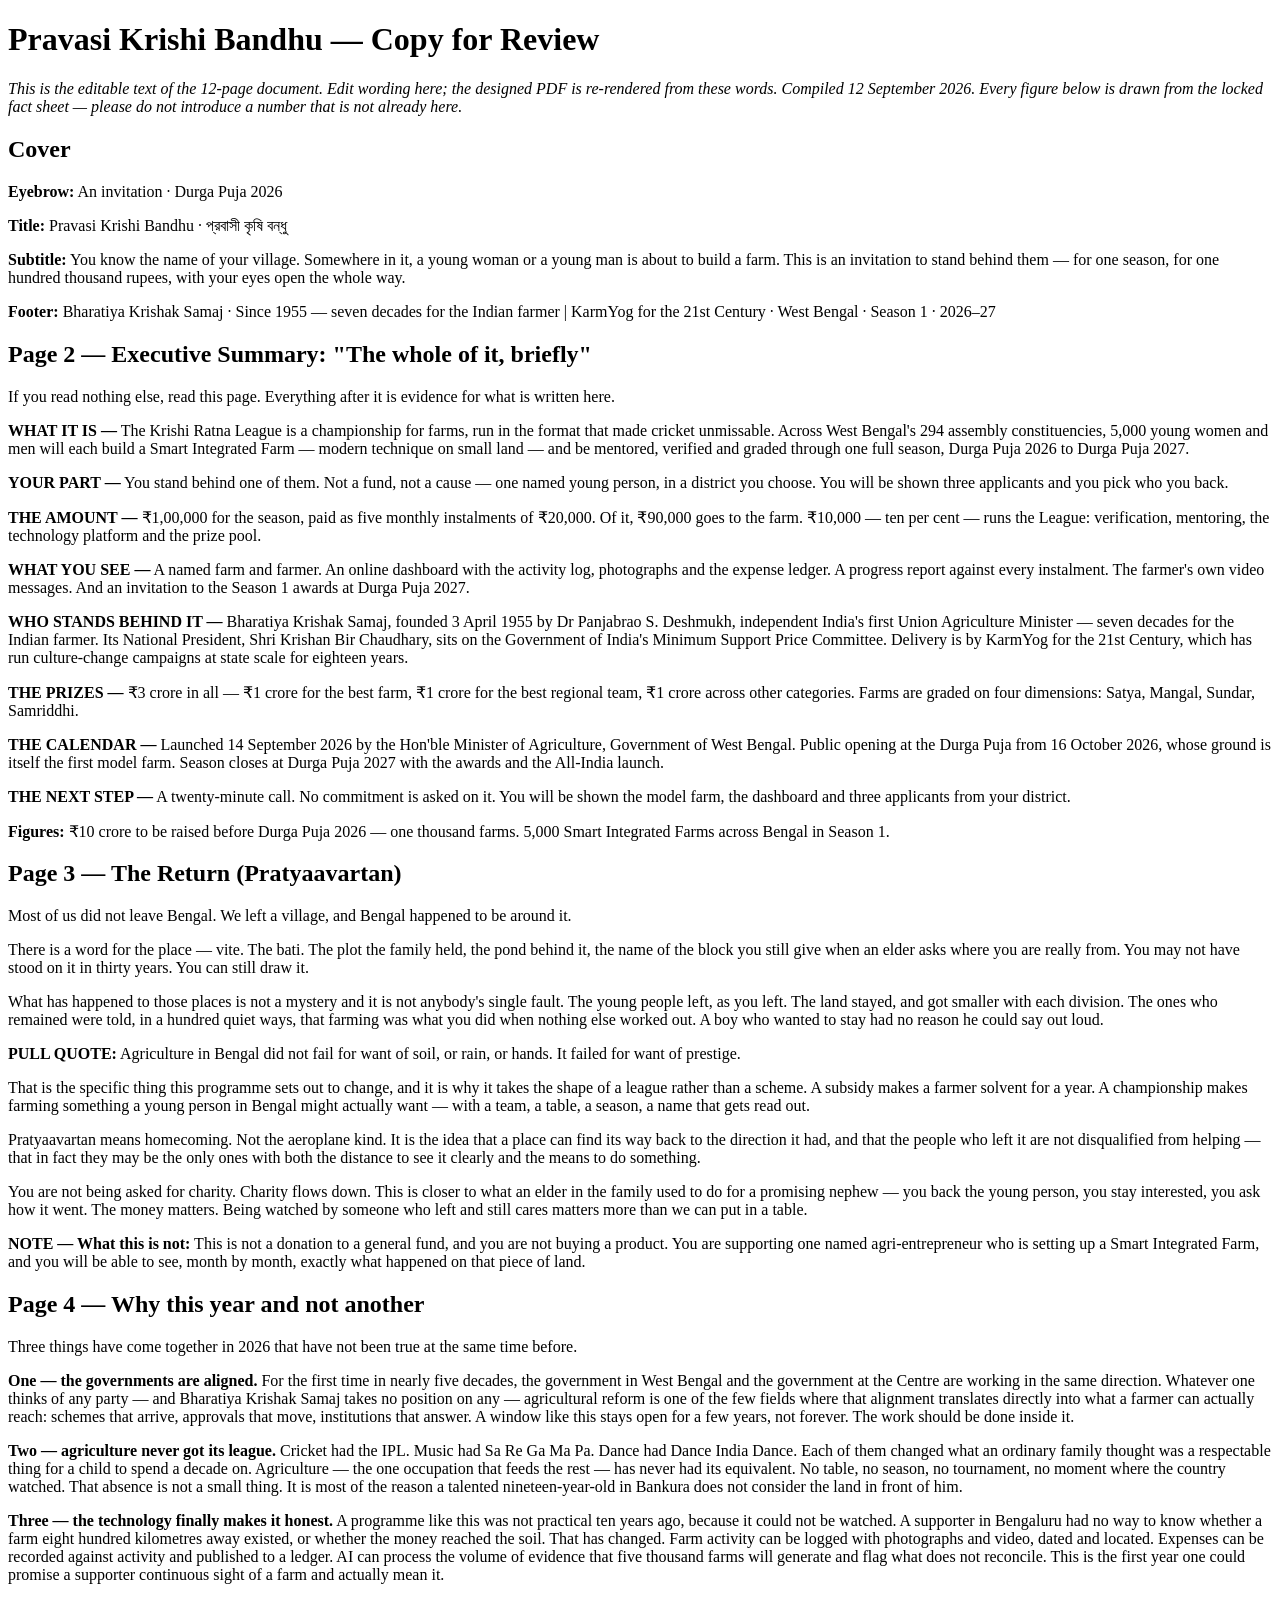
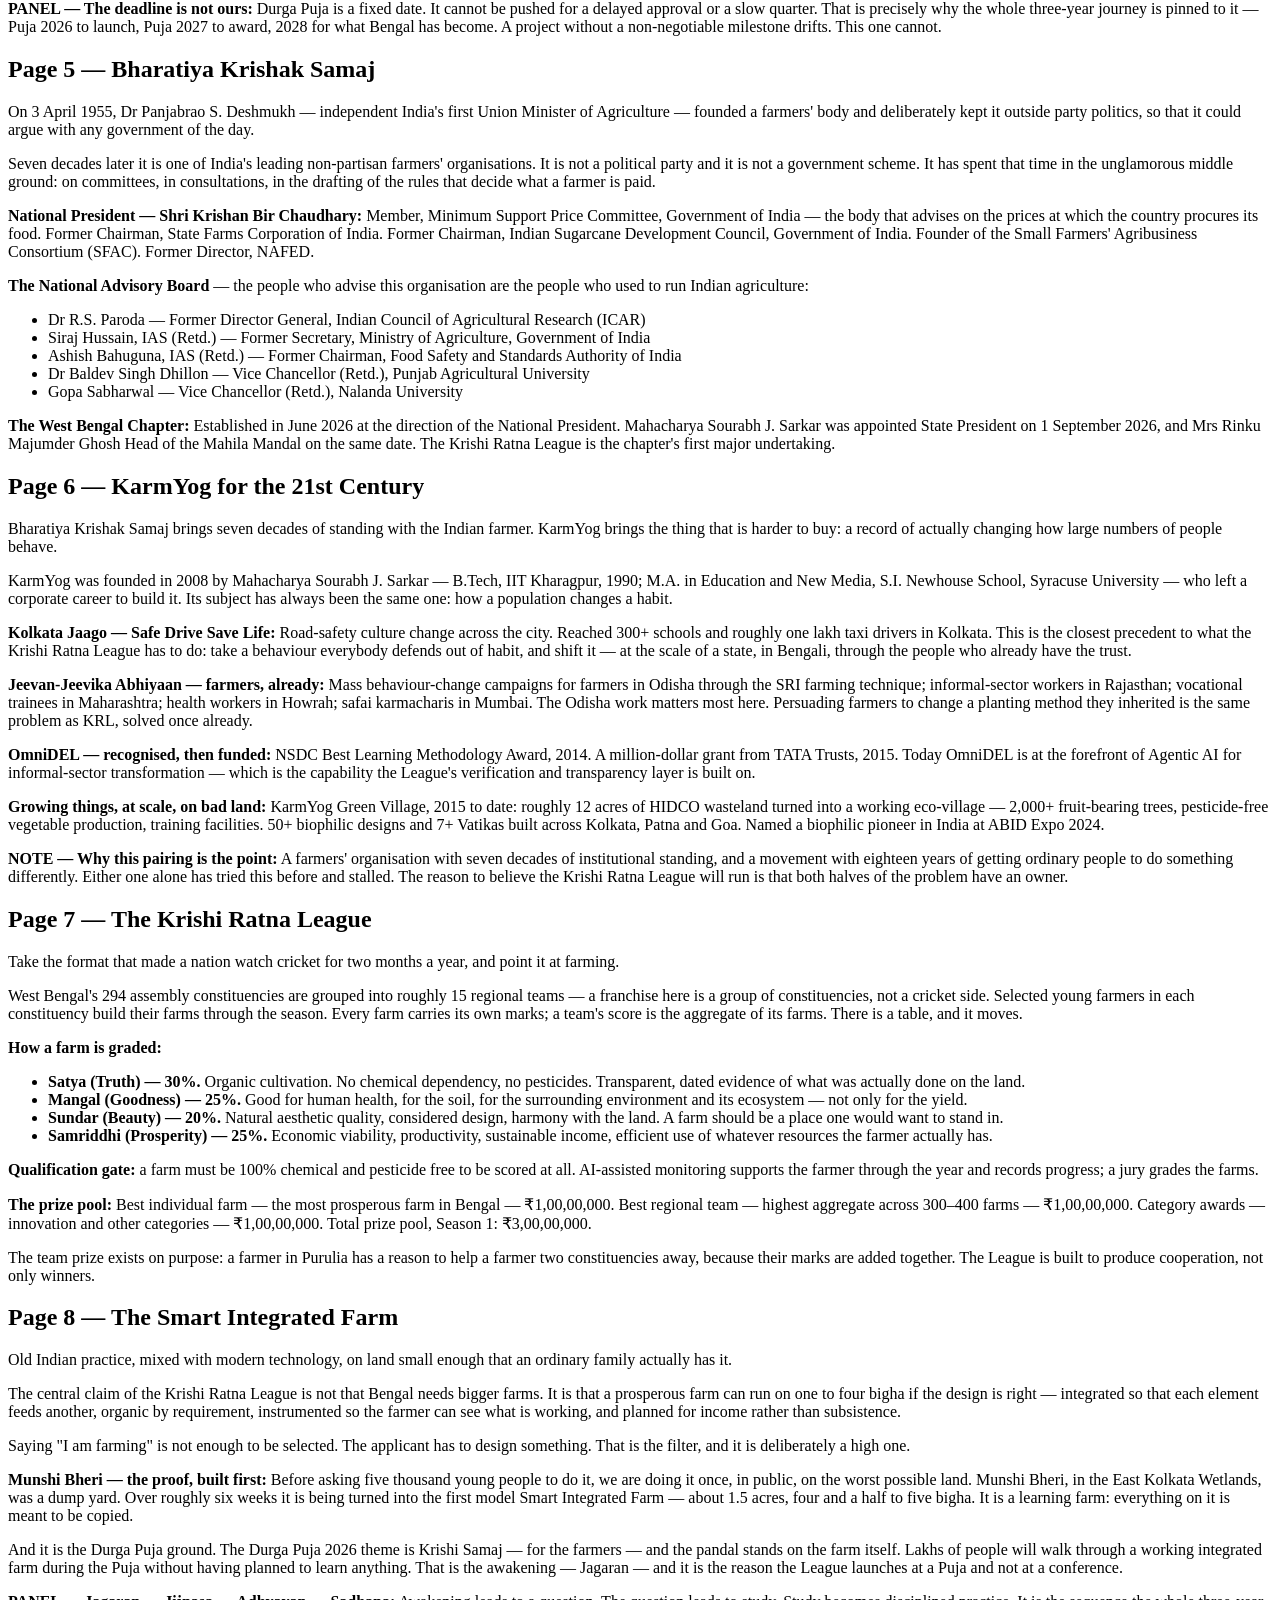
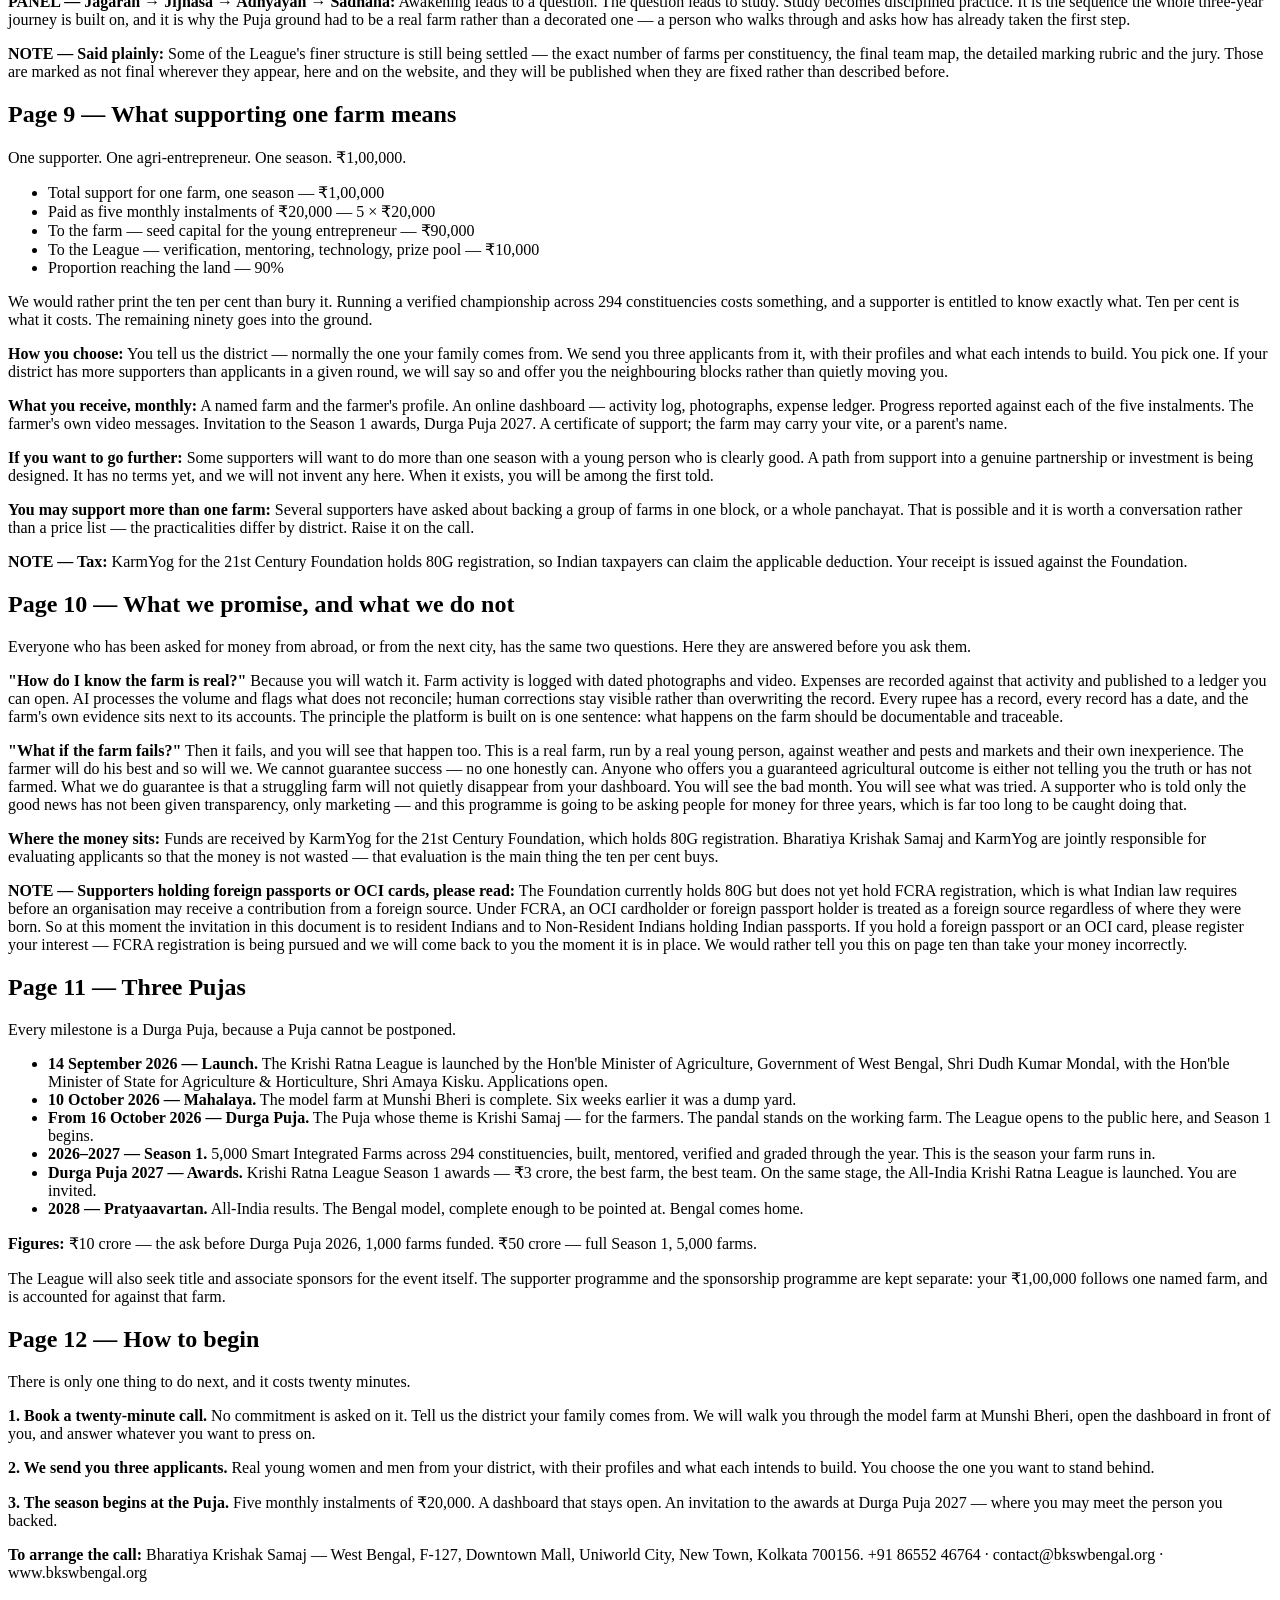
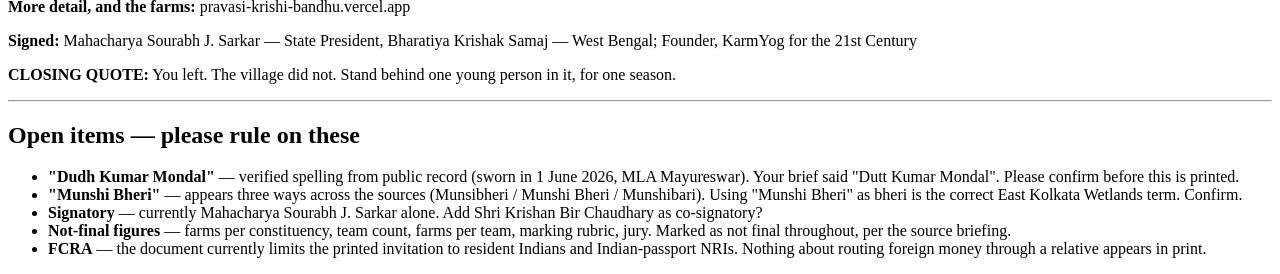
==== copy-for-review.html @ da81a10f "Pravasi Krishi Bandhu - NRB supporter programme for Krishi Ratna League Bengal Complete artifact set" ====
<!DOCTYPE html>
<html><head><meta charset="utf-8"><title>Pravasi Krishi Bandhu — Copy for Review</title></head>
<body>

<h1>Pravasi Krishi Bandhu — Copy for Review</h1>
<p><i>This is the editable text of the 12-page document. Edit wording here; the designed PDF is
re-rendered from these words. Compiled 12 September 2026. Every figure below is drawn from the
locked fact sheet — please do not introduce a number that is not already here.</i></p>

<h2>Cover</h2>
<p><b>Eyebrow:</b> An invitation · Durga Puja 2026</p>
<p><b>Title:</b> Pravasi Krishi Bandhu · প্রবাসী কৃষি বন্ধু</p>
<p><b>Subtitle:</b> You know the name of your village. Somewhere in it, a young woman or a young
man is about to build a farm. This is an invitation to stand behind them — for one season, for
one hundred thousand rupees, with your eyes open the whole way.</p>
<p><b>Footer:</b> Bharatiya Krishak Samaj · Since 1955 — seven decades for the Indian farmer |
KarmYog for the 21st Century · West Bengal · Season 1 · 2026–27</p>

<h2>Page 2 — Executive Summary: "The whole of it, briefly"</h2>
<p>If you read nothing else, read this page. Everything after it is evidence for what is written here.</p>
<p><b>WHAT IT IS —</b> The Krishi Ratna League is a championship for farms, run in the format
that made cricket unmissable. Across West Bengal's 294 assembly constituencies, 5,000 young
women and men will each build a Smart Integrated Farm — modern technique on small land — and be
mentored, verified and graded through one full season, Durga Puja 2026 to Durga Puja 2027.</p>
<p><b>YOUR PART —</b> You stand behind one of them. Not a fund, not a cause — one named young
person, in a district you choose. You will be shown three applicants and you pick who you back.</p>
<p><b>THE AMOUNT —</b> ₹1,00,000 for the season, paid as five monthly instalments of ₹20,000. Of
it, ₹90,000 goes to the farm. ₹10,000 — ten per cent — runs the League: verification, mentoring,
the technology platform and the prize pool.</p>
<p><b>WHAT YOU SEE —</b> A named farm and farmer. An online dashboard with the activity log,
photographs and the expense ledger. A progress report against every instalment. The farmer's own
video messages. And an invitation to the Season 1 awards at Durga Puja 2027.</p>
<p><b>WHO STANDS BEHIND IT —</b> Bharatiya Krishak Samaj, founded 3 April 1955 by Dr Panjabrao S.
Deshmukh, independent India's first Union Agriculture Minister — seven decades for the Indian
farmer. Its National President, Shri Krishan Bir Chaudhary, sits on the Government of India's
Minimum Support Price Committee. Delivery is by KarmYog for the 21st Century, which has run
culture-change campaigns at state scale for eighteen years.</p>
<p><b>THE PRIZES —</b> ₹3 crore in all — ₹1 crore for the best farm, ₹1 crore for the best
regional team, ₹1 crore across other categories. Farms are graded on four dimensions: Satya,
Mangal, Sundar, Samriddhi.</p>
<p><b>THE CALENDAR —</b> Launched 14 September 2026 by the Hon'ble Minister of Agriculture,
Government of West Bengal. Public opening at the Durga Puja from 16 October 2026, whose ground is
itself the first model farm. Season closes at Durga Puja 2027 with the awards and the All-India launch.</p>
<p><b>THE NEXT STEP —</b> A twenty-minute call. No commitment is asked on it. You will be shown
the model farm, the dashboard and three applicants from your district.</p>
<p><b>Figures:</b> ₹10 crore to be raised before Durga Puja 2026 — one thousand farms. 5,000
Smart Integrated Farms across Bengal in Season 1.</p>

<h2>Page 3 — The Return (Pratyaavartan)</h2>
<p>Most of us did not leave Bengal. We left a village, and Bengal happened to be around it.</p>
<p>There is a word for the place — vite. The bati. The plot the family held, the pond behind it,
the name of the block you still give when an elder asks where you are really from. You may not
have stood on it in thirty years. You can still draw it.</p>
<p>What has happened to those places is not a mystery and it is not anybody's single fault. The
young people left, as you left. The land stayed, and got smaller with each division. The ones who
remained were told, in a hundred quiet ways, that farming was what you did when nothing else
worked out. A boy who wanted to stay had no reason he could say out loud.</p>
<p><b>PULL QUOTE:</b> Agriculture in Bengal did not fail for want of soil, or rain, or hands. It
failed for want of prestige.</p>
<p>That is the specific thing this programme sets out to change, and it is why it takes the shape
of a league rather than a scheme. A subsidy makes a farmer solvent for a year. A championship
makes farming something a young person in Bengal might actually want — with a team, a table, a
season, a name that gets read out.</p>
<p>Pratyaavartan means homecoming. Not the aeroplane kind. It is the idea that a place can find
its way back to the direction it had, and that the people who left it are not disqualified from
helping — that in fact they may be the only ones with both the distance to see it clearly and the
means to do something.</p>
<p>You are not being asked for charity. Charity flows down. This is closer to what an elder in the
family used to do for a promising nephew — you back the young person, you stay interested, you ask
how it went. The money matters. Being watched by someone who left and still cares matters more
than we can put in a table.</p>
<p><b>NOTE — What this is not:</b> This is not a donation to a general fund, and you are not
buying a product. You are supporting one named agri-entrepreneur who is setting up a Smart
Integrated Farm, and you will be able to see, month by month, exactly what happened on that piece
of land.</p>

<h2>Page 4 — Why this year and not another</h2>
<p>Three things have come together in 2026 that have not been true at the same time before.</p>
<p><b>One — the governments are aligned.</b> For the first time in nearly five decades, the
government in West Bengal and the government at the Centre are working in the same direction.
Whatever one thinks of any party — and Bharatiya Krishak Samaj takes no position on any —
agricultural reform is one of the few fields where that alignment translates directly into what a
farmer can actually reach: schemes that arrive, approvals that move, institutions that answer. A
window like this stays open for a few years, not forever. The work should be done inside it.</p>
<p><b>Two — agriculture never got its league.</b> Cricket had the IPL. Music had Sa Re Ga Ma Pa.
Dance had Dance India Dance. Each of them changed what an ordinary family thought was a
respectable thing for a child to spend a decade on. Agriculture — the one occupation that feeds
the rest — has never had its equivalent. No table, no season, no tournament, no moment where the
country watched. That absence is not a small thing. It is most of the reason a talented
nineteen-year-old in Bankura does not consider the land in front of him.</p>
<p><b>Three — the technology finally makes it honest.</b> A programme like this was not practical
ten years ago, because it could not be watched. A supporter in Bengaluru had no way to know
whether a farm eight hundred kilometres away existed, or whether the money reached the soil. That
has changed. Farm activity can be logged with photographs and video, dated and located. Expenses
can be recorded against activity and published to a ledger. AI can process the volume of evidence
that five thousand farms will generate and flag what does not reconcile. This is the first year
one could promise a supporter continuous sight of a farm and actually mean it.</p>
<p><b>PANEL — The deadline is not ours:</b> Durga Puja is a fixed date. It cannot be pushed for a
delayed approval or a slow quarter. That is precisely why the whole three-year journey is pinned
to it — Puja 2026 to launch, Puja 2027 to award, 2028 for what Bengal has become. A project
without a non-negotiable milestone drifts. This one cannot.</p>

<h2>Page 5 — Bharatiya Krishak Samaj</h2>
<p>On 3 April 1955, Dr Panjabrao S. Deshmukh — independent India's first Union Minister of
Agriculture — founded a farmers' body and deliberately kept it outside party politics, so that it
could argue with any government of the day.</p>
<p>Seven decades later it is one of India's leading non-partisan farmers' organisations. It is not
a political party and it is not a government scheme. It has spent that time in the unglamorous
middle ground: on committees, in consultations, in the drafting of the rules that decide what a
farmer is paid.</p>
<p><b>National President — Shri Krishan Bir Chaudhary:</b> Member, Minimum Support Price
Committee, Government of India — the body that advises on the prices at which the country
procures its food. Former Chairman, State Farms Corporation of India. Former Chairman, Indian
Sugarcane Development Council, Government of India. Founder of the Small Farmers' Agribusiness
Consortium (SFAC). Former Director, NAFED.</p>
<p><b>The National Advisory Board</b> — the people who advise this organisation are the people who
used to run Indian agriculture:</p>
<ul>
<li>Dr R.S. Paroda — Former Director General, Indian Council of Agricultural Research (ICAR)</li>
<li>Siraj Hussain, IAS (Retd.) — Former Secretary, Ministry of Agriculture, Government of India</li>
<li>Ashish Bahuguna, IAS (Retd.) — Former Chairman, Food Safety and Standards Authority of India</li>
<li>Dr Baldev Singh Dhillon — Vice Chancellor (Retd.), Punjab Agricultural University</li>
<li>Gopa Sabharwal — Vice Chancellor (Retd.), Nalanda University</li>
</ul>
<p><b>The West Bengal Chapter:</b> Established in June 2026 at the direction of the National
President. Mahacharya Sourabh J. Sarkar was appointed State President on 1 September 2026, and
Mrs Rinku Majumder Ghosh Head of the Mahila Mandal on the same date. The Krishi Ratna League is
the chapter's first major undertaking.</p>

<h2>Page 6 — KarmYog for the 21st Century</h2>
<p>Bharatiya Krishak Samaj brings seven decades of standing with the Indian farmer. KarmYog brings
the thing that is harder to buy: a record of actually changing how large numbers of people behave.</p>
<p>KarmYog was founded in 2008 by Mahacharya Sourabh J. Sarkar — B.Tech, IIT Kharagpur, 1990; M.A.
in Education and New Media, S.I. Newhouse School, Syracuse University — who left a corporate
career to build it. Its subject has always been the same one: how a population changes a habit.</p>
<p><b>Kolkata Jaago — Safe Drive Save Life:</b> Road-safety culture change across the city.
Reached 300+ schools and roughly one lakh taxi drivers in Kolkata. This is the closest precedent
to what the Krishi Ratna League has to do: take a behaviour everybody defends out of habit, and
shift it — at the scale of a state, in Bengali, through the people who already have the trust.</p>
<p><b>Jeevan-Jeevika Abhiyaan — farmers, already:</b> Mass behaviour-change campaigns for farmers
in Odisha through the SRI farming technique; informal-sector workers in Rajasthan; vocational
trainees in Maharashtra; health workers in Howrah; safai karmacharis in Mumbai. The Odisha work
matters most here. Persuading farmers to change a planting method they inherited is the same
problem as KRL, solved once already.</p>
<p><b>OmniDEL — recognised, then funded:</b> NSDC Best Learning Methodology Award, 2014. A
million-dollar grant from TATA Trusts, 2015. Today OmniDEL is at the forefront of Agentic AI for
informal-sector transformation — which is the capability the League's verification and
transparency layer is built on.</p>
<p><b>Growing things, at scale, on bad land:</b> KarmYog Green Village, 2015 to date: roughly 12
acres of HIDCO wasteland turned into a working eco-village — 2,000+ fruit-bearing trees,
pesticide-free vegetable production, training facilities. 50+ biophilic designs and 7+ Vatikas
built across Kolkata, Patna and Goa. Named a biophilic pioneer in India at ABID Expo 2024.</p>
<p><b>NOTE — Why this pairing is the point:</b> A farmers' organisation with seven decades of
institutional standing, and a movement with eighteen years of getting ordinary people to do
something differently. Either one alone has tried this before and stalled. The reason to believe
the Krishi Ratna League will run is that both halves of the problem have an owner.</p>

<h2>Page 7 — The Krishi Ratna League</h2>
<p>Take the format that made a nation watch cricket for two months a year, and point it at farming.</p>
<p>West Bengal's 294 assembly constituencies are grouped into roughly 15 regional teams — a
franchise here is a group of constituencies, not a cricket side. Selected young farmers in each
constituency build their farms through the season. Every farm carries its own marks; a team's
score is the aggregate of its farms. There is a table, and it moves.</p>
<p><b>How a farm is graded:</b></p>
<ul>
<li><b>Satya (Truth) — 30%.</b> Organic cultivation. No chemical dependency, no pesticides.
Transparent, dated evidence of what was actually done on the land.</li>
<li><b>Mangal (Goodness) — 25%.</b> Good for human health, for the soil, for the surrounding
environment and its ecosystem — not only for the yield.</li>
<li><b>Sundar (Beauty) — 20%.</b> Natural aesthetic quality, considered design, harmony with the
land. A farm should be a place one would want to stand in.</li>
<li><b>Samriddhi (Prosperity) — 25%.</b> Economic viability, productivity, sustainable income,
efficient use of whatever resources the farmer actually has.</li>
</ul>
<p><b>Qualification gate:</b> a farm must be 100% chemical and pesticide free to be scored at all.
AI-assisted monitoring supports the farmer through the year and records progress; a jury grades
the farms.</p>
<p><b>The prize pool:</b> Best individual farm — the most prosperous farm in Bengal — ₹1,00,00,000.
Best regional team — highest aggregate across 300–400 farms — ₹1,00,00,000. Category awards —
innovation and other categories — ₹1,00,00,000. Total prize pool, Season 1: ₹3,00,00,000.</p>
<p>The team prize exists on purpose: a farmer in Purulia has a reason to help a farmer two
constituencies away, because their marks are added together. The League is built to produce
cooperation, not only winners.</p>

<h2>Page 8 — The Smart Integrated Farm</h2>
<p>Old Indian practice, mixed with modern technology, on land small enough that an ordinary family
actually has it.</p>
<p>The central claim of the Krishi Ratna League is not that Bengal needs bigger farms. It is that a
prosperous farm can run on one to four bigha if the design is right — integrated so that each
element feeds another, organic by requirement, instrumented so the farmer can see what is working,
and planned for income rather than subsistence.</p>
<p>Saying "I am farming" is not enough to be selected. The applicant has to design something. That
is the filter, and it is deliberately a high one.</p>
<p><b>Munshi Bheri — the proof, built first:</b> Before asking five thousand young people to do it,
we are doing it once, in public, on the worst possible land. Munshi Bheri, in the East Kolkata
Wetlands, was a dump yard. Over roughly six weeks it is being turned into the first model Smart
Integrated Farm — about 1.5 acres, four and a half to five bigha. It is a learning farm:
everything on it is meant to be copied.</p>
<p>And it is the Durga Puja ground. The Durga Puja 2026 theme is Krishi Samaj — for the farmers —
and the pandal stands on the farm itself. Lakhs of people will walk through a working integrated
farm during the Puja without having planned to learn anything. That is the awakening — Jagaran —
and it is the reason the League launches at a Puja and not at a conference.</p>
<p><b>PANEL — Jagaran → Jijnasa → Adhyayan → Sadhana:</b> Awakening leads to a question. The
question leads to study. Study becomes disciplined practice. It is the sequence the whole
three-year journey is built on, and it is why the Puja ground had to be a real farm rather than a
decorated one — a person who walks through and asks how has already taken the first step.</p>
<p><b>NOTE — Said plainly:</b> Some of the League's finer structure is still being settled — the
exact number of farms per constituency, the final team map, the detailed marking rubric and the
jury. Those are marked as not final wherever they appear, here and on the website, and they will
be published when they are fixed rather than described before.</p>

<h2>Page 9 — What supporting one farm means</h2>
<p>One supporter. One agri-entrepreneur. One season. ₹1,00,000.</p>
<ul>
<li>Total support for one farm, one season — ₹1,00,000</li>
<li>Paid as five monthly instalments of ₹20,000 — 5 × ₹20,000</li>
<li>To the farm — seed capital for the young entrepreneur — ₹90,000</li>
<li>To the League — verification, mentoring, technology, prize pool — ₹10,000</li>
<li>Proportion reaching the land — 90%</li>
</ul>
<p>We would rather print the ten per cent than bury it. Running a verified championship across 294
constituencies costs something, and a supporter is entitled to know exactly what. Ten per cent is
what it costs. The remaining ninety goes into the ground.</p>
<p><b>How you choose:</b> You tell us the district — normally the one your family comes from. We
send you three applicants from it, with their profiles and what each intends to build. You pick
one. If your district has more supporters than applicants in a given round, we will say so and
offer you the neighbouring blocks rather than quietly moving you.</p>
<p><b>What you receive, monthly:</b> A named farm and the farmer's profile. An online dashboard —
activity log, photographs, expense ledger. Progress reported against each of the five instalments.
The farmer's own video messages. Invitation to the Season 1 awards, Durga Puja 2027. A certificate
of support; the farm may carry your vite, or a parent's name.</p>
<p><b>If you want to go further:</b> Some supporters will want to do more than one season with a
young person who is clearly good. A path from support into a genuine partnership or investment is
being designed. It has no terms yet, and we will not invent any here. When it exists, you will be
among the first told.</p>
<p><b>You may support more than one farm:</b> Several supporters have asked about backing a group
of farms in one block, or a whole panchayat. That is possible and it is worth a conversation
rather than a price list — the practicalities differ by district. Raise it on the call.</p>
<p><b>NOTE — Tax:</b> KarmYog for the 21st Century Foundation holds 80G registration, so Indian
taxpayers can claim the applicable deduction. Your receipt is issued against the Foundation.</p>

<h2>Page 10 — What we promise, and what we do not</h2>
<p>Everyone who has been asked for money from abroad, or from the next city, has the same two
questions. Here they are answered before you ask them.</p>
<p><b>"How do I know the farm is real?"</b> Because you will watch it. Farm activity is logged with
dated photographs and video. Expenses are recorded against that activity and published to a ledger
you can open. AI processes the volume and flags what does not reconcile; human corrections stay
visible rather than overwriting the record. Every rupee has a record, every record has a date, and
the farm's own evidence sits next to its accounts. The principle the platform is built on is one
sentence: what happens on the farm should be documentable and traceable.</p>
<p><b>"What if the farm fails?"</b> Then it fails, and you will see that happen too. This is a real
farm, run by a real young person, against weather and pests and markets and their own
inexperience. The farmer will do his best and so will we. We cannot guarantee success — no one
honestly can. Anyone who offers you a guaranteed agricultural outcome is either not telling you
the truth or has not farmed. What we do guarantee is that a struggling farm will not quietly
disappear from your dashboard. You will see the bad month. You will see what was tried. A
supporter who is told only the good news has not been given transparency, only marketing — and
this programme is going to be asking people for money for three years, which is far too long to be
caught doing that.</p>
<p><b>Where the money sits:</b> Funds are received by KarmYog for the 21st Century Foundation,
which holds 80G registration. Bharatiya Krishak Samaj and KarmYog are jointly responsible for
evaluating applicants so that the money is not wasted — that evaluation is the main thing the ten
per cent buys.</p>
<p><b>NOTE — Supporters holding foreign passports or OCI cards, please read:</b> The Foundation
currently holds 80G but does not yet hold FCRA registration, which is what Indian law requires
before an organisation may receive a contribution from a foreign source. Under FCRA, an OCI
cardholder or foreign passport holder is treated as a foreign source regardless of where they were
born. So at this moment the invitation in this document is to resident Indians and to
Non-Resident Indians holding Indian passports. If you hold a foreign passport or an OCI card,
please register your interest — FCRA registration is being pursued and we will come back to you
the moment it is in place. We would rather tell you this on page ten than take your money
incorrectly.</p>

<h2>Page 11 — Three Pujas</h2>
<p>Every milestone is a Durga Puja, because a Puja cannot be postponed.</p>
<ul>
<li><b>14 September 2026 — Launch.</b> The Krishi Ratna League is launched by the Hon'ble Minister
of Agriculture, Government of West Bengal, Shri Dudh Kumar Mondal, with the Hon'ble Minister of
State for Agriculture &amp; Horticulture, Shri Amaya Kisku. Applications open.</li>
<li><b>10 October 2026 — Mahalaya.</b> The model farm at Munshi Bheri is complete. Six weeks
earlier it was a dump yard.</li>
<li><b>From 16 October 2026 — Durga Puja.</b> The Puja whose theme is Krishi Samaj — for the
farmers. The pandal stands on the working farm. The League opens to the public here, and Season 1
begins.</li>
<li><b>2026–2027 — Season 1.</b> 5,000 Smart Integrated Farms across 294 constituencies, built,
mentored, verified and graded through the year. This is the season your farm runs in.</li>
<li><b>Durga Puja 2027 — Awards.</b> Krishi Ratna League Season 1 awards — ₹3 crore, the best farm,
the best team. On the same stage, the All-India Krishi Ratna League is launched. You are invited.</li>
<li><b>2028 — Pratyaavartan.</b> All-India results. The Bengal model, complete enough to be pointed
at. Bengal comes home.</li>
</ul>
<p><b>Figures:</b> ₹10 crore — the ask before Durga Puja 2026, 1,000 farms funded. ₹50 crore — full
Season 1, 5,000 farms.</p>
<p>The League will also seek title and associate sponsors for the event itself. The supporter
programme and the sponsorship programme are kept separate: your ₹1,00,000 follows one named farm,
and is accounted for against that farm.</p>

<h2>Page 12 — How to begin</h2>
<p>There is only one thing to do next, and it costs twenty minutes.</p>
<p><b>1. Book a twenty-minute call.</b> No commitment is asked on it. Tell us the district your
family comes from. We will walk you through the model farm at Munshi Bheri, open the dashboard in
front of you, and answer whatever you want to press on.</p>
<p><b>2. We send you three applicants.</b> Real young women and men from your district, with their
profiles and what each intends to build. You choose the one you want to stand behind.</p>
<p><b>3. The season begins at the Puja.</b> Five monthly instalments of ₹20,000. A dashboard that
stays open. An invitation to the awards at Durga Puja 2027 — where you may meet the person you backed.</p>
<p><b>To arrange the call:</b> Bharatiya Krishak Samaj — West Bengal, F-127, Downtown Mall,
Uniworld City, New Town, Kolkata 700156. +91 86552 46764 · contact@bkswbengal.org ·
www.bkswbengal.org</p>
<p><b>More detail, and the farms:</b> pravasi-krishi-bandhu.vercel.app</p>
<p><b>Signed:</b> Mahacharya Sourabh J. Sarkar — State President, Bharatiya Krishak Samaj — West
Bengal; Founder, KarmYog for the 21st Century</p>
<p><b>CLOSING QUOTE:</b> You left. The village did not. Stand behind one young person in it, for
one season.</p>

<hr>
<h2>Open items — please rule on these</h2>
<ul>
<li><b>"Dudh Kumar Mondal"</b> — verified spelling from public record (sworn in 1 June 2026, MLA
Mayureswar). Your brief said "Dutt Kumar Mondal". Please confirm before this is printed.</li>
<li><b>"Munshi Bheri"</b> — appears three ways across the sources (Munsibheri / Munshi Bheri /
Munshibari). Using "Munshi Bheri" as bheri is the correct East Kolkata Wetlands term. Confirm.</li>
<li><b>Signatory</b> — currently Mahacharya Sourabh J. Sarkar alone. Add Shri Krishan Bir
Chaudhary as co-signatory?</li>
<li><b>Not-final figures</b> — farms per constituency, team count, farms per team, marking rubric,
jury. Marked as not final throughout, per the source briefing.</li>
<li><b>FCRA</b> — the document currently limits the printed invitation to resident Indians and
Indian-passport NRIs. Nothing about routing foreign money through a relative appears in print.</li>
</ul>

</body></html>
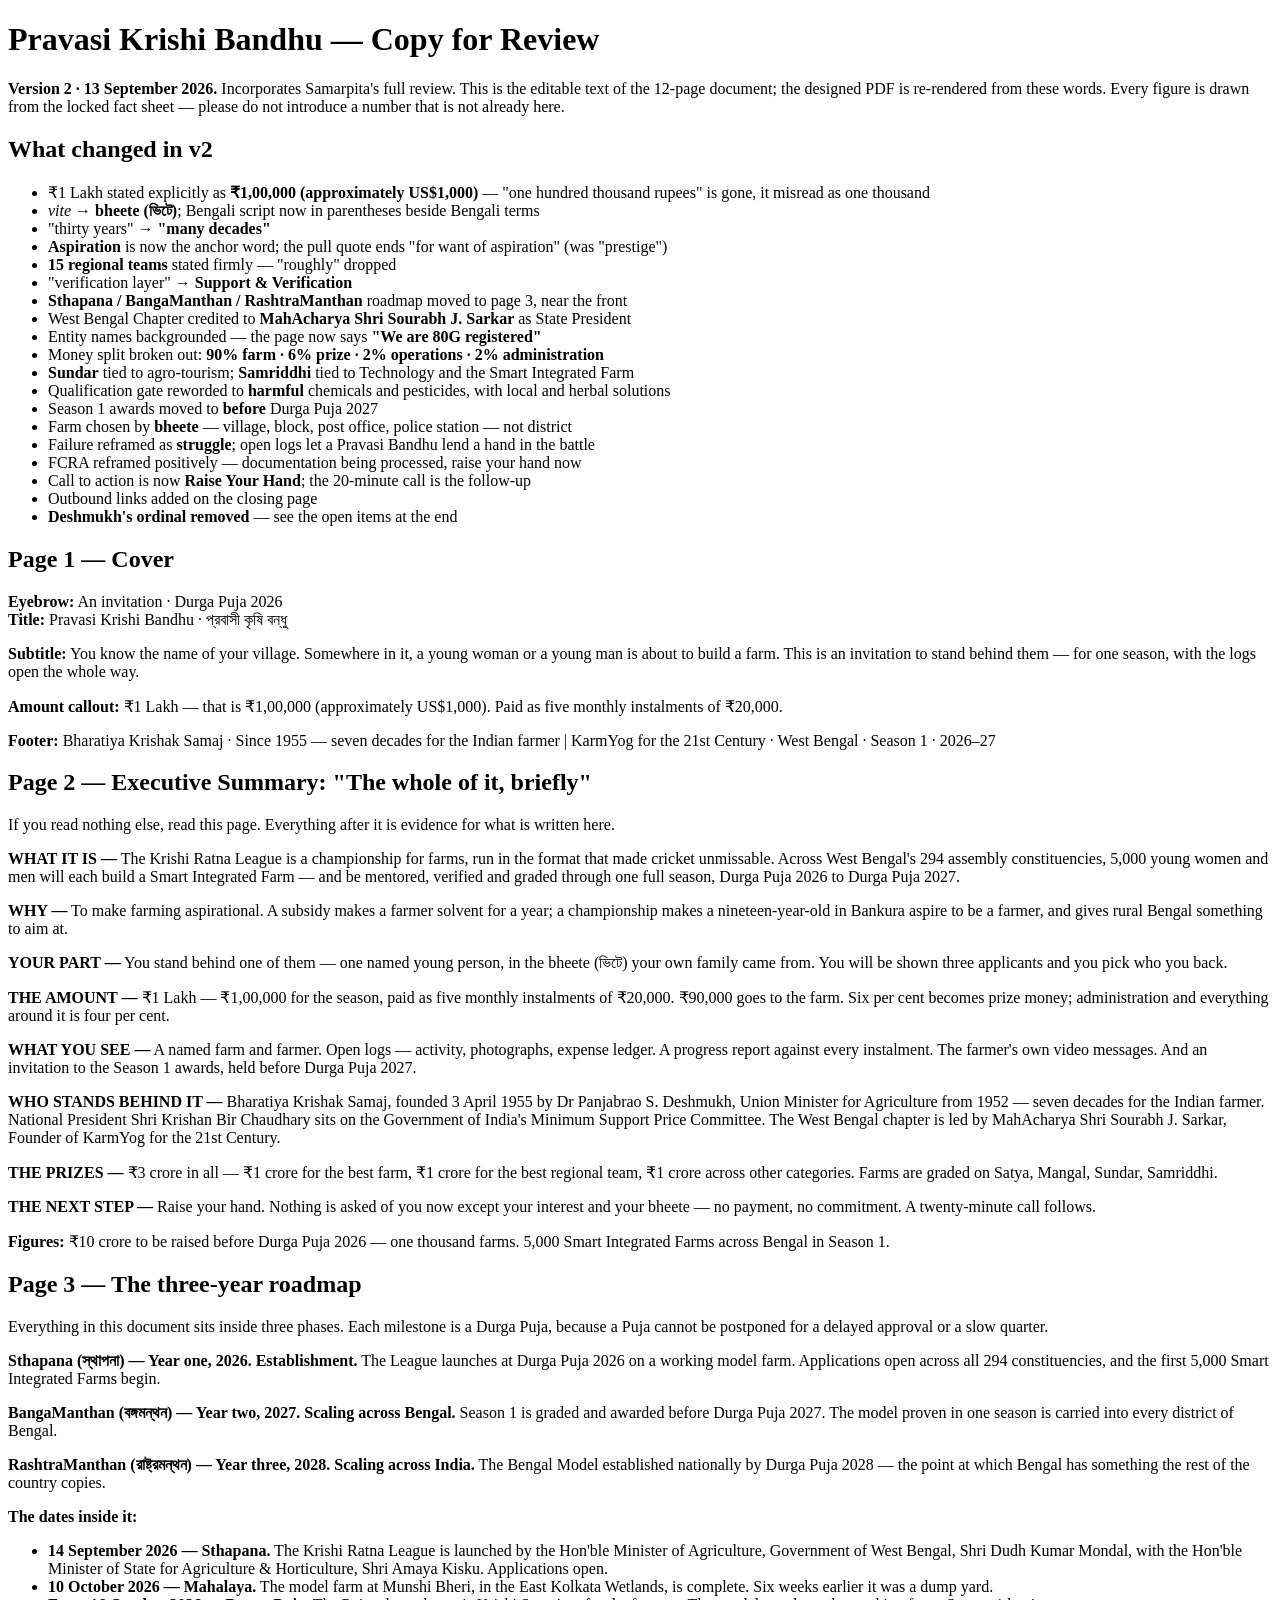
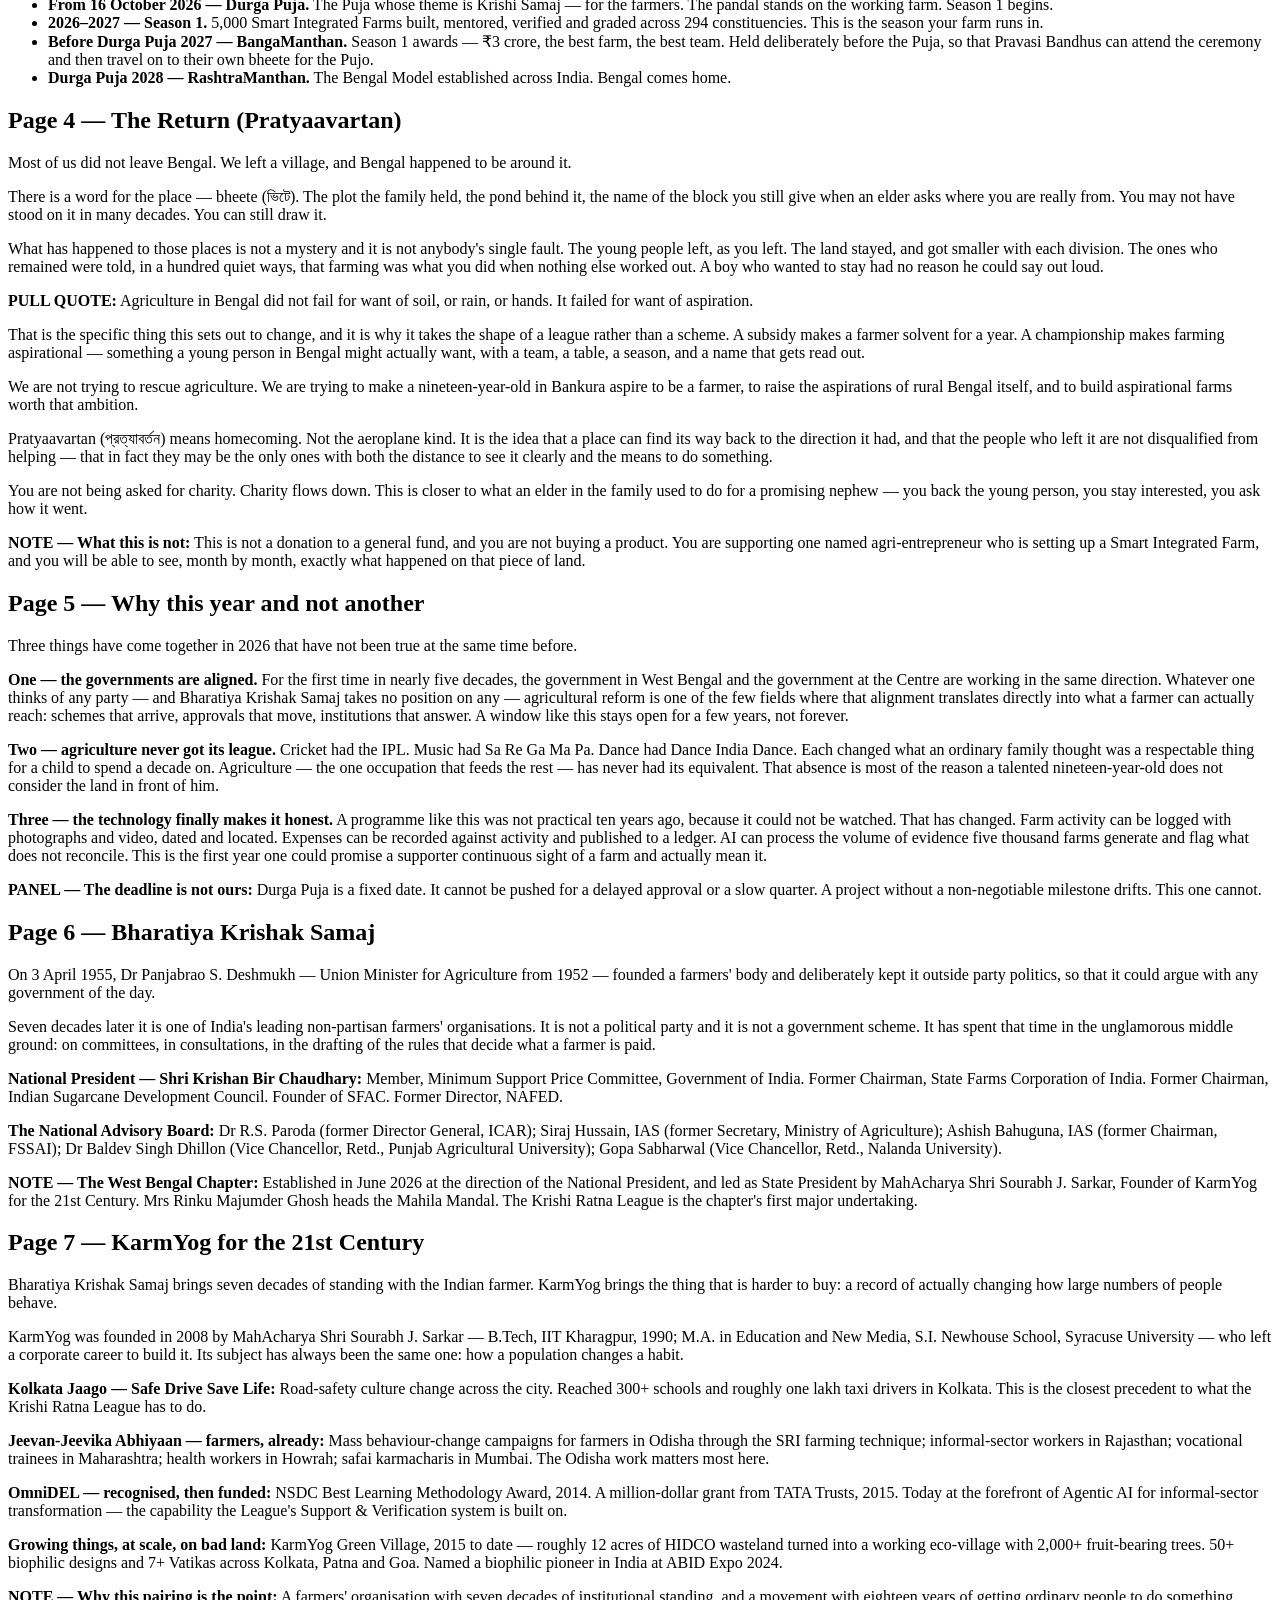
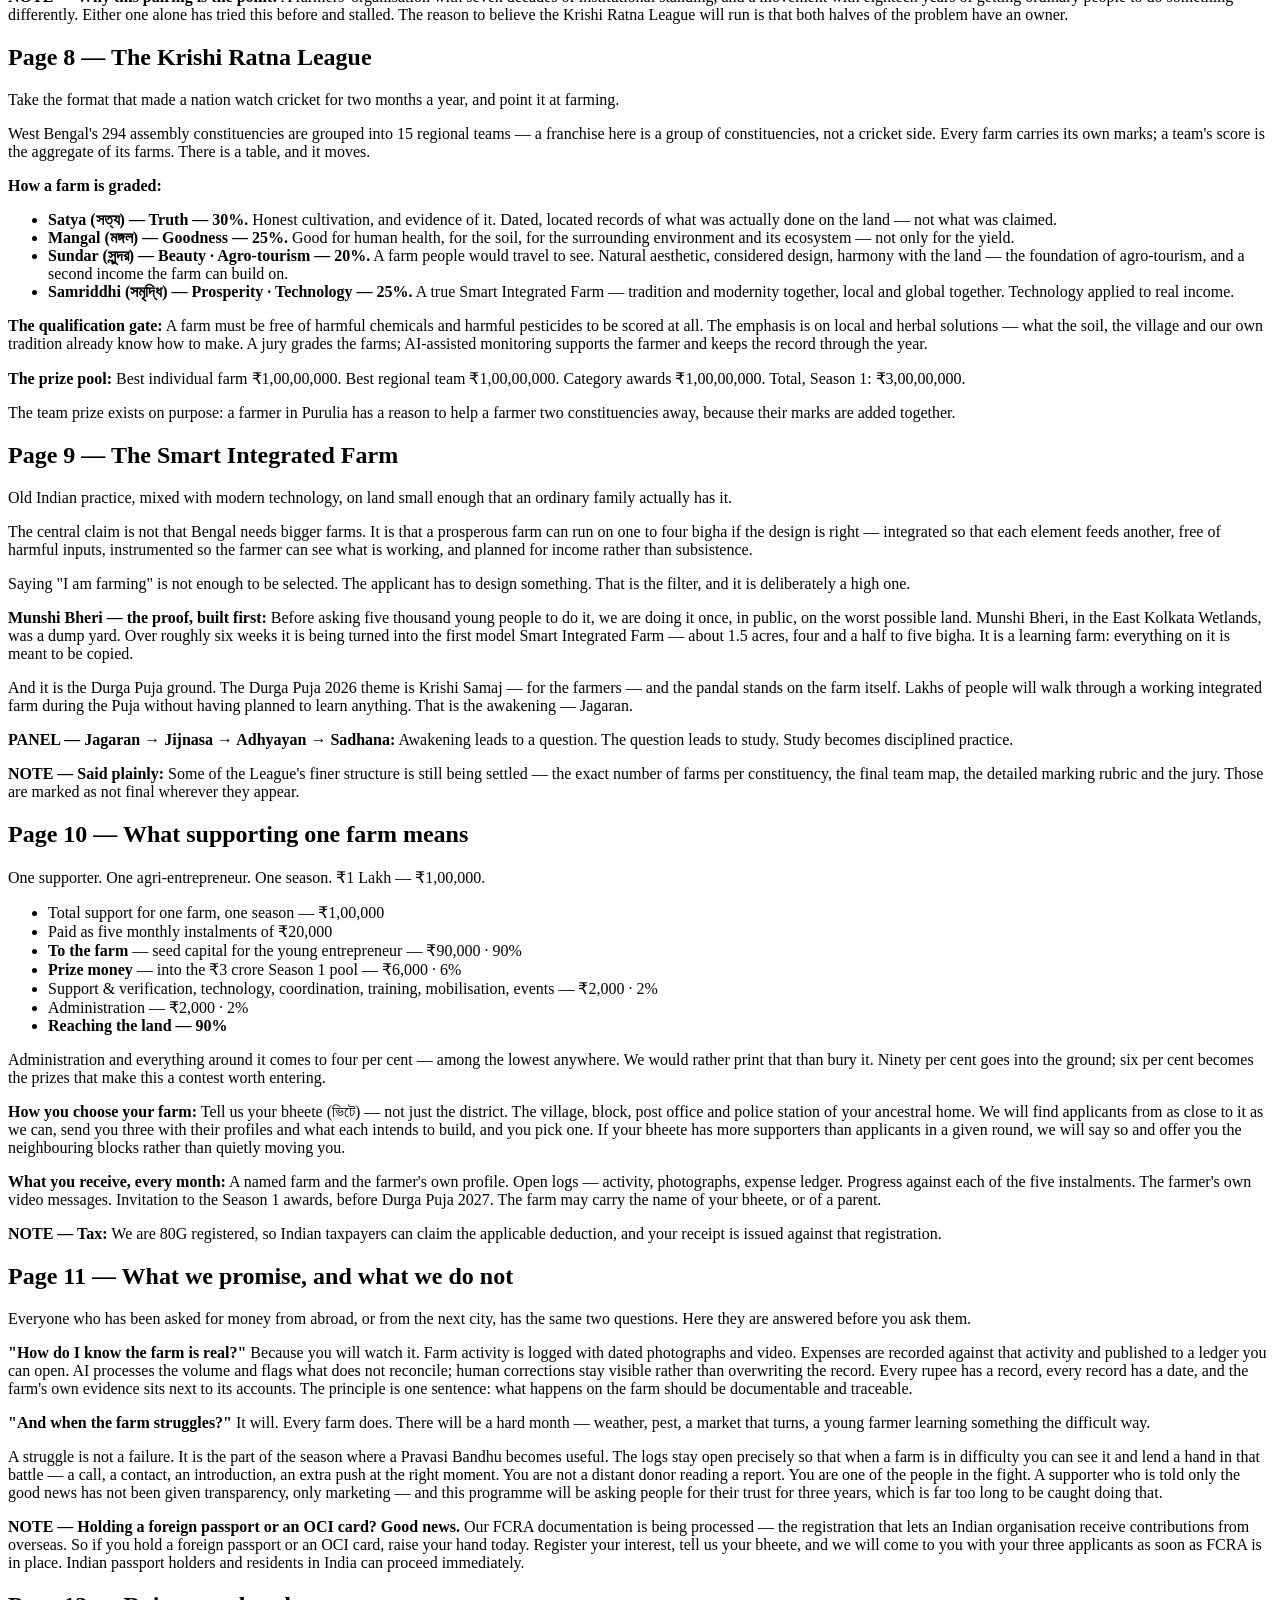
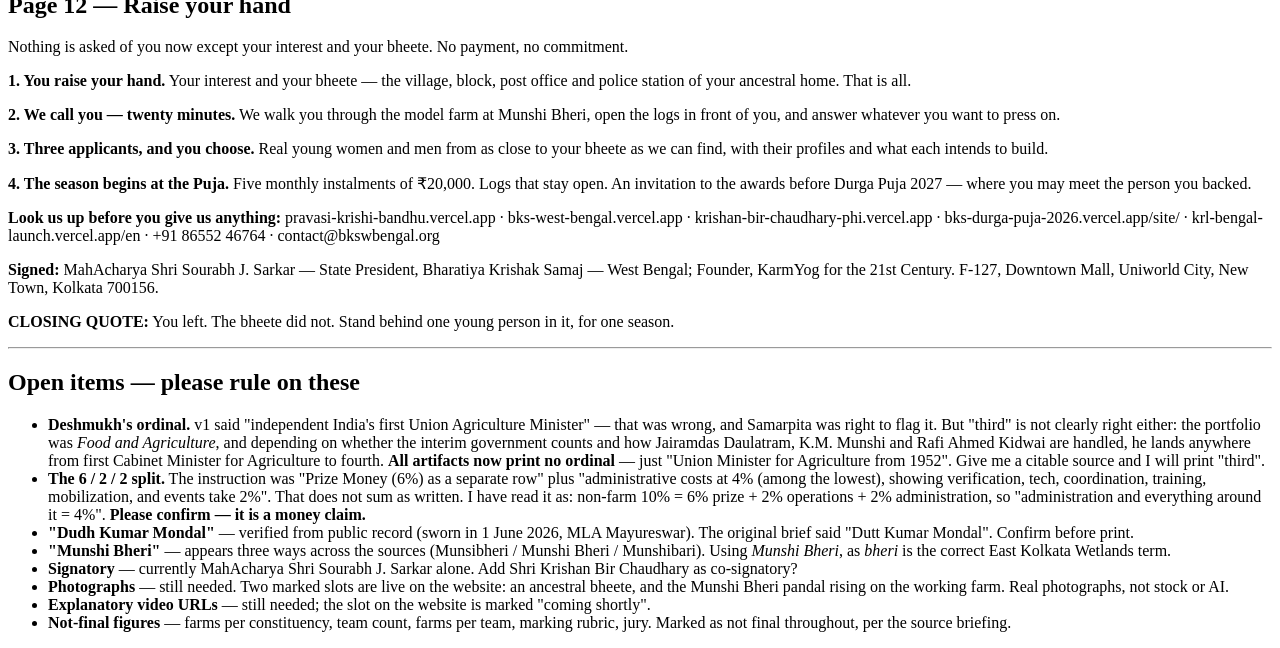
==== commit 088f3a04: "Regenerate both PDFs at v2 — copy and palette now match the website The PDFs were still v1 and contr" ====
--- a/copy-for-review.html
+++ b/copy-for-review.html
@@ -1,331 +1,352 @@
 <!DOCTYPE html>
-<html><head><meta charset="utf-8"><title>Pravasi Krishi Bandhu — Copy for Review</title></head>
+<html><head><meta charset="utf-8"><title>Pravasi Krishi Bandhu — Copy for Review (v2)</title></head>
 <body>
 
 <h1>Pravasi Krishi Bandhu — Copy for Review</h1>
-<p><i>This is the editable text of the 12-page document. Edit wording here; the designed PDF is
-re-rendered from these words. Compiled 12 September 2026. Every figure below is drawn from the
-locked fact sheet — please do not introduce a number that is not already here.</i></p>
-
-<h2>Cover</h2>
-<p><b>Eyebrow:</b> An invitation · Durga Puja 2026</p>
-<p><b>Title:</b> Pravasi Krishi Bandhu · প্রবাসী কৃষি বন্ধু</p>
+<p><b>Version 2 · 13 September 2026.</b> Incorporates Samarpita's full review. This is the editable
+text of the 12-page document; the designed PDF is re-rendered from these words. Every figure is
+drawn from the locked fact sheet — please do not introduce a number that is not already here.</p>
+
+<h2>What changed in v2</h2>
+<ul>
+<li>₹1 Lakh stated explicitly as <b>₹1,00,000 (approximately US$1,000)</b> — "one hundred thousand
+rupees" is gone, it misread as one thousand</li>
+<li><i>vite</i> → <b>bheete (ভিটে)</b>; Bengali script now in parentheses beside Bengali terms</li>
+<li>"thirty years" → <b>"many decades"</b></li>
+<li><b>Aspiration</b> is now the anchor word; the pull quote ends "for want of aspiration"
+(was "prestige")</li>
+<li><b>15 regional teams</b> stated firmly — "roughly" dropped</li>
+<li>"verification layer" → <b>Support &amp; Verification</b></li>
+<li><b>Sthapana / BangaManthan / RashtraManthan</b> roadmap moved to page 3, near the front</li>
+<li>West Bengal Chapter credited to <b>MahAcharya Shri Sourabh J. Sarkar</b> as State President</li>
+<li>Entity names backgrounded — the page now says <b>"We are 80G registered"</b></li>
+<li>Money split broken out: <b>90% farm · 6% prize · 2% operations · 2% administration</b></li>
+<li><b>Sundar</b> tied to agro-tourism; <b>Samriddhi</b> tied to Technology and the Smart
+Integrated Farm</li>
+<li>Qualification gate reworded to <b>harmful</b> chemicals and pesticides, with local and herbal
+solutions</li>
+<li>Season 1 awards moved to <b>before</b> Durga Puja 2027</li>
+<li>Farm chosen by <b>bheete</b> — village, block, post office, police station — not district</li>
+<li>Failure reframed as <b>struggle</b>; open logs let a Pravasi Bandhu lend a hand in the battle</li>
+<li>FCRA reframed positively — documentation being processed, raise your hand now</li>
+<li>Call to action is now <b>Raise Your Hand</b>; the 20-minute call is the follow-up</li>
+<li>Outbound links added on the closing page</li>
+<li><b>Deshmukh's ordinal removed</b> — see the open items at the end</li>
+</ul>
+
+<h2>Page 1 — Cover</h2>
+<p><b>Eyebrow:</b> An invitation · Durga Puja 2026<br>
+<b>Title:</b> Pravasi Krishi Bandhu · প্রবাসী কৃষি বন্ধু</p>
 <p><b>Subtitle:</b> You know the name of your village. Somewhere in it, a young woman or a young
-man is about to build a farm. This is an invitation to stand behind them — for one season, for
-one hundred thousand rupees, with your eyes open the whole way.</p>
+man is about to build a farm. This is an invitation to stand behind them — for one season, with the
+logs open the whole way.</p>
+<p><b>Amount callout:</b> ₹1 Lakh — that is ₹1,00,000 (approximately US$1,000). Paid as five
+monthly instalments of ₹20,000.</p>
 <p><b>Footer:</b> Bharatiya Krishak Samaj · Since 1955 — seven decades for the Indian farmer |
 KarmYog for the 21st Century · West Bengal · Season 1 · 2026–27</p>
 
 <h2>Page 2 — Executive Summary: "The whole of it, briefly"</h2>
 <p>If you read nothing else, read this page. Everything after it is evidence for what is written here.</p>
-<p><b>WHAT IT IS —</b> The Krishi Ratna League is a championship for farms, run in the format
-that made cricket unmissable. Across West Bengal's 294 assembly constituencies, 5,000 young
-women and men will each build a Smart Integrated Farm — modern technique on small land — and be
-mentored, verified and graded through one full season, Durga Puja 2026 to Durga Puja 2027.</p>
-<p><b>YOUR PART —</b> You stand behind one of them. Not a fund, not a cause — one named young
-person, in a district you choose. You will be shown three applicants and you pick who you back.</p>
-<p><b>THE AMOUNT —</b> ₹1,00,000 for the season, paid as five monthly instalments of ₹20,000. Of
-it, ₹90,000 goes to the farm. ₹10,000 — ten per cent — runs the League: verification, mentoring,
-the technology platform and the prize pool.</p>
-<p><b>WHAT YOU SEE —</b> A named farm and farmer. An online dashboard with the activity log,
-photographs and the expense ledger. A progress report against every instalment. The farmer's own
-video messages. And an invitation to the Season 1 awards at Durga Puja 2027.</p>
+<p><b>WHAT IT IS —</b> The Krishi Ratna League is a championship for farms, run in the format that
+made cricket unmissable. Across West Bengal's 294 assembly constituencies, 5,000 young women and
+men will each build a Smart Integrated Farm — and be mentored, verified and graded through one full
+season, Durga Puja 2026 to Durga Puja 2027.</p>
+<p><b>WHY —</b> To make farming aspirational. A subsidy makes a farmer solvent for a year; a
+championship makes a nineteen-year-old in Bankura aspire to be a farmer, and gives rural Bengal
+something to aim at.</p>
+<p><b>YOUR PART —</b> You stand behind one of them — one named young person, in the bheete (ভিটে)
+your own family came from. You will be shown three applicants and you pick who you back.</p>
+<p><b>THE AMOUNT —</b> ₹1 Lakh — ₹1,00,000 for the season, paid as five monthly instalments of
+₹20,000. ₹90,000 goes to the farm. Six per cent becomes prize money; administration and everything
+around it is four per cent.</p>
+<p><b>WHAT YOU SEE —</b> A named farm and farmer. Open logs — activity, photographs, expense
+ledger. A progress report against every instalment. The farmer's own video messages. And an
+invitation to the Season 1 awards, held before Durga Puja 2027.</p>
 <p><b>WHO STANDS BEHIND IT —</b> Bharatiya Krishak Samaj, founded 3 April 1955 by Dr Panjabrao S.
-Deshmukh, independent India's first Union Agriculture Minister — seven decades for the Indian
-farmer. Its National President, Shri Krishan Bir Chaudhary, sits on the Government of India's
-Minimum Support Price Committee. Delivery is by KarmYog for the 21st Century, which has run
-culture-change campaigns at state scale for eighteen years.</p>
-<p><b>THE PRIZES —</b> ₹3 crore in all — ₹1 crore for the best farm, ₹1 crore for the best
-regional team, ₹1 crore across other categories. Farms are graded on four dimensions: Satya,
-Mangal, Sundar, Samriddhi.</p>
-<p><b>THE CALENDAR —</b> Launched 14 September 2026 by the Hon'ble Minister of Agriculture,
-Government of West Bengal. Public opening at the Durga Puja from 16 October 2026, whose ground is
-itself the first model farm. Season closes at Durga Puja 2027 with the awards and the All-India launch.</p>
-<p><b>THE NEXT STEP —</b> A twenty-minute call. No commitment is asked on it. You will be shown
-the model farm, the dashboard and three applicants from your district.</p>
-<p><b>Figures:</b> ₹10 crore to be raised before Durga Puja 2026 — one thousand farms. 5,000
-Smart Integrated Farms across Bengal in Season 1.</p>
-
-<h2>Page 3 — The Return (Pratyaavartan)</h2>
+Deshmukh, Union Minister for Agriculture from 1952 — seven decades for the Indian farmer. National
+President Shri Krishan Bir Chaudhary sits on the Government of India's Minimum Support Price
+Committee. The West Bengal chapter is led by MahAcharya Shri Sourabh J. Sarkar, Founder of KarmYog
+for the 21st Century.</p>
+<p><b>THE PRIZES —</b> ₹3 crore in all — ₹1 crore for the best farm, ₹1 crore for the best regional
+team, ₹1 crore across other categories. Farms are graded on Satya, Mangal, Sundar, Samriddhi.</p>
+<p><b>THE NEXT STEP —</b> Raise your hand. Nothing is asked of you now except your interest and your
+bheete — no payment, no commitment. A twenty-minute call follows.</p>
+<p><b>Figures:</b> ₹10 crore to be raised before Durga Puja 2026 — one thousand farms. 5,000 Smart
+Integrated Farms across Bengal in Season 1.</p>
+
+<h2>Page 3 — The three-year roadmap</h2>
+<p>Everything in this document sits inside three phases. Each milestone is a Durga Puja, because a
+Puja cannot be postponed for a delayed approval or a slow quarter.</p>
+<p><b>Sthapana (স্থাপনা) — Year one, 2026. Establishment.</b> The League launches at Durga Puja 2026
+on a working model farm. Applications open across all 294 constituencies, and the first 5,000 Smart
+Integrated Farms begin.</p>
+<p><b>BangaManthan (বঙ্গমন্থন) — Year two, 2027. Scaling across Bengal.</b> Season 1 is graded and
+awarded before Durga Puja 2027. The model proven in one season is carried into every district of
+Bengal.</p>
+<p><b>RashtraManthan (রাষ্ট্রমন্থন) — Year three, 2028. Scaling across India.</b> The Bengal Model
+established nationally by Durga Puja 2028 — the point at which Bengal has something the rest of the
+country copies.</p>
+<p><b>The dates inside it:</b></p>
+<ul>
+<li><b>14 September 2026 — Sthapana.</b> The Krishi Ratna League is launched by the Hon'ble Minister
+of Agriculture, Government of West Bengal, Shri Dudh Kumar Mondal, with the Hon'ble Minister of
+State for Agriculture &amp; Horticulture, Shri Amaya Kisku. Applications open.</li>
+<li><b>10 October 2026 — Mahalaya.</b> The model farm at Munshi Bheri, in the East Kolkata
+Wetlands, is complete. Six weeks earlier it was a dump yard.</li>
+<li><b>From 16 October 2026 — Durga Puja.</b> The Puja whose theme is Krishi Samaj — for the
+farmers. The pandal stands on the working farm. Season 1 begins.</li>
+<li><b>2026–2027 — Season 1.</b> 5,000 Smart Integrated Farms built, mentored, verified and graded
+across 294 constituencies. This is the season your farm runs in.</li>
+<li><b>Before Durga Puja 2027 — BangaManthan.</b> Season 1 awards — ₹3 crore, the best farm, the
+best team. Held deliberately before the Puja, so that Pravasi Bandhus can attend the ceremony and
+then travel on to their own bheete for the Pujo.</li>
+<li><b>Durga Puja 2028 — RashtraManthan.</b> The Bengal Model established across India. Bengal comes
+home.</li>
+</ul>
+
+<h2>Page 4 — The Return (Pratyaavartan)</h2>
 <p>Most of us did not leave Bengal. We left a village, and Bengal happened to be around it.</p>
-<p>There is a word for the place — vite. The bati. The plot the family held, the pond behind it,
-the name of the block you still give when an elder asks where you are really from. You may not
-have stood on it in thirty years. You can still draw it.</p>
+<p>There is a word for the place — bheete (ভিটে). The plot the family held, the pond behind it, the
+name of the block you still give when an elder asks where you are really from. You may not have
+stood on it in many decades. You can still draw it.</p>
 <p>What has happened to those places is not a mystery and it is not anybody's single fault. The
 young people left, as you left. The land stayed, and got smaller with each division. The ones who
-remained were told, in a hundred quiet ways, that farming was what you did when nothing else
-worked out. A boy who wanted to stay had no reason he could say out loud.</p>
+remained were told, in a hundred quiet ways, that farming was what you did when nothing else worked
+out. A boy who wanted to stay had no reason he could say out loud.</p>
 <p><b>PULL QUOTE:</b> Agriculture in Bengal did not fail for want of soil, or rain, or hands. It
-failed for want of prestige.</p>
-<p>That is the specific thing this programme sets out to change, and it is why it takes the shape
-of a league rather than a scheme. A subsidy makes a farmer solvent for a year. A championship
-makes farming something a young person in Bengal might actually want — with a team, a table, a
-season, a name that gets read out.</p>
-<p>Pratyaavartan means homecoming. Not the aeroplane kind. It is the idea that a place can find
-its way back to the direction it had, and that the people who left it are not disqualified from
-helping — that in fact they may be the only ones with both the distance to see it clearly and the
-means to do something.</p>
+failed for want of aspiration.</p>
+<p>That is the specific thing this sets out to change, and it is why it takes the shape of a league
+rather than a scheme. A subsidy makes a farmer solvent for a year. A championship makes farming
+aspirational — something a young person in Bengal might actually want, with a team, a table, a
+season, and a name that gets read out.</p>
+<p>We are not trying to rescue agriculture. We are trying to make a nineteen-year-old in Bankura
+aspire to be a farmer, to raise the aspirations of rural Bengal itself, and to build aspirational
+farms worth that ambition.</p>
+<p>Pratyaavartan (প্রত্যাবর্তন) means homecoming. Not the aeroplane kind. It is the idea that a
+place can find its way back to the direction it had, and that the people who left it are not
+disqualified from helping — that in fact they may be the only ones with both the distance to see it
+clearly and the means to do something.</p>
 <p>You are not being asked for charity. Charity flows down. This is closer to what an elder in the
 family used to do for a promising nephew — you back the young person, you stay interested, you ask
-how it went. The money matters. Being watched by someone who left and still cares matters more
-than we can put in a table.</p>
-<p><b>NOTE — What this is not:</b> This is not a donation to a general fund, and you are not
-buying a product. You are supporting one named agri-entrepreneur who is setting up a Smart
-Integrated Farm, and you will be able to see, month by month, exactly what happened on that piece
-of land.</p>
-
-<h2>Page 4 — Why this year and not another</h2>
+how it went.</p>
+<p><b>NOTE — What this is not:</b> This is not a donation to a general fund, and you are not buying
+a product. You are supporting one named agri-entrepreneur who is setting up a Smart Integrated
+Farm, and you will be able to see, month by month, exactly what happened on that piece of land.</p>
+
+<h2>Page 5 — Why this year and not another</h2>
 <p>Three things have come together in 2026 that have not been true at the same time before.</p>
 <p><b>One — the governments are aligned.</b> For the first time in nearly five decades, the
 government in West Bengal and the government at the Centre are working in the same direction.
 Whatever one thinks of any party — and Bharatiya Krishak Samaj takes no position on any —
 agricultural reform is one of the few fields where that alignment translates directly into what a
 farmer can actually reach: schemes that arrive, approvals that move, institutions that answer. A
-window like this stays open for a few years, not forever. The work should be done inside it.</p>
+window like this stays open for a few years, not forever.</p>
 <p><b>Two — agriculture never got its league.</b> Cricket had the IPL. Music had Sa Re Ga Ma Pa.
-Dance had Dance India Dance. Each of them changed what an ordinary family thought was a
-respectable thing for a child to spend a decade on. Agriculture — the one occupation that feeds
-the rest — has never had its equivalent. No table, no season, no tournament, no moment where the
-country watched. That absence is not a small thing. It is most of the reason a talented
-nineteen-year-old in Bankura does not consider the land in front of him.</p>
+Dance had Dance India Dance. Each changed what an ordinary family thought was a respectable thing
+for a child to spend a decade on. Agriculture — the one occupation that feeds the rest — has never
+had its equivalent. That absence is most of the reason a talented nineteen-year-old does not
+consider the land in front of him.</p>
 <p><b>Three — the technology finally makes it honest.</b> A programme like this was not practical
-ten years ago, because it could not be watched. A supporter in Bengaluru had no way to know
-whether a farm eight hundred kilometres away existed, or whether the money reached the soil. That
-has changed. Farm activity can be logged with photographs and video, dated and located. Expenses
-can be recorded against activity and published to a ledger. AI can process the volume of evidence
-that five thousand farms will generate and flag what does not reconcile. This is the first year
-one could promise a supporter continuous sight of a farm and actually mean it.</p>
+ten years ago, because it could not be watched. That has changed. Farm activity can be logged with
+photographs and video, dated and located. Expenses can be recorded against activity and published
+to a ledger. AI can process the volume of evidence five thousand farms generate and flag what does
+not reconcile. This is the first year one could promise a supporter continuous sight of a farm and
+actually mean it.</p>
 <p><b>PANEL — The deadline is not ours:</b> Durga Puja is a fixed date. It cannot be pushed for a
-delayed approval or a slow quarter. That is precisely why the whole three-year journey is pinned
-to it — Puja 2026 to launch, Puja 2027 to award, 2028 for what Bengal has become. A project
-without a non-negotiable milestone drifts. This one cannot.</p>
-
-<h2>Page 5 — Bharatiya Krishak Samaj</h2>
-<p>On 3 April 1955, Dr Panjabrao S. Deshmukh — independent India's first Union Minister of
-Agriculture — founded a farmers' body and deliberately kept it outside party politics, so that it
-could argue with any government of the day.</p>
-<p>Seven decades later it is one of India's leading non-partisan farmers' organisations. It is not
-a political party and it is not a government scheme. It has spent that time in the unglamorous
-middle ground: on committees, in consultations, in the drafting of the rules that decide what a
-farmer is paid.</p>
-<p><b>National President — Shri Krishan Bir Chaudhary:</b> Member, Minimum Support Price
-Committee, Government of India — the body that advises on the prices at which the country
-procures its food. Former Chairman, State Farms Corporation of India. Former Chairman, Indian
-Sugarcane Development Council, Government of India. Founder of the Small Farmers' Agribusiness
-Consortium (SFAC). Former Director, NAFED.</p>
-<p><b>The National Advisory Board</b> — the people who advise this organisation are the people who
-used to run Indian agriculture:</p>
-<ul>
-<li>Dr R.S. Paroda — Former Director General, Indian Council of Agricultural Research (ICAR)</li>
-<li>Siraj Hussain, IAS (Retd.) — Former Secretary, Ministry of Agriculture, Government of India</li>
-<li>Ashish Bahuguna, IAS (Retd.) — Former Chairman, Food Safety and Standards Authority of India</li>
-<li>Dr Baldev Singh Dhillon — Vice Chancellor (Retd.), Punjab Agricultural University</li>
-<li>Gopa Sabharwal — Vice Chancellor (Retd.), Nalanda University</li>
-</ul>
-<p><b>The West Bengal Chapter:</b> Established in June 2026 at the direction of the National
-President. Mahacharya Sourabh J. Sarkar was appointed State President on 1 September 2026, and
-Mrs Rinku Majumder Ghosh Head of the Mahila Mandal on the same date. The Krishi Ratna League is
-the chapter's first major undertaking.</p>
-
-<h2>Page 6 — KarmYog for the 21st Century</h2>
+delayed approval or a slow quarter. A project without a non-negotiable milestone drifts. This one
+cannot.</p>
+
+<h2>Page 6 — Bharatiya Krishak Samaj</h2>
+<p>On 3 April 1955, Dr Panjabrao S. Deshmukh — Union Minister for Agriculture from 1952 — founded a
+farmers' body and deliberately kept it outside party politics, so that it could argue with any
+government of the day.</p>
+<p>Seven decades later it is one of India's leading non-partisan farmers' organisations. It is not a
+political party and it is not a government scheme. It has spent that time in the unglamorous middle
+ground: on committees, in consultations, in the drafting of the rules that decide what a farmer is
+paid.</p>
+<p><b>National President — Shri Krishan Bir Chaudhary:</b> Member, Minimum Support Price Committee,
+Government of India. Former Chairman, State Farms Corporation of India. Former Chairman, Indian
+Sugarcane Development Council. Founder of SFAC. Former Director, NAFED.</p>
+<p><b>The National Advisory Board:</b> Dr R.S. Paroda (former Director General, ICAR); Siraj
+Hussain, IAS (former Secretary, Ministry of Agriculture); Ashish Bahuguna, IAS (former Chairman,
+FSSAI); Dr Baldev Singh Dhillon (Vice Chancellor, Retd., Punjab Agricultural University); Gopa
+Sabharwal (Vice Chancellor, Retd., Nalanda University).</p>
+<p><b>NOTE — The West Bengal Chapter:</b> Established in June 2026 at the direction of the National
+President, and led as State President by MahAcharya Shri Sourabh J. Sarkar, Founder of KarmYog for
+the 21st Century. Mrs Rinku Majumder Ghosh heads the Mahila Mandal. The Krishi Ratna League is the
+chapter's first major undertaking.</p>
+
+<h2>Page 7 — KarmYog for the 21st Century</h2>
 <p>Bharatiya Krishak Samaj brings seven decades of standing with the Indian farmer. KarmYog brings
 the thing that is harder to buy: a record of actually changing how large numbers of people behave.</p>
-<p>KarmYog was founded in 2008 by Mahacharya Sourabh J. Sarkar — B.Tech, IIT Kharagpur, 1990; M.A.
-in Education and New Media, S.I. Newhouse School, Syracuse University — who left a corporate
+<p>KarmYog was founded in 2008 by MahAcharya Shri Sourabh J. Sarkar — B.Tech, IIT Kharagpur, 1990;
+M.A. in Education and New Media, S.I. Newhouse School, Syracuse University — who left a corporate
 career to build it. Its subject has always been the same one: how a population changes a habit.</p>
-<p><b>Kolkata Jaago — Safe Drive Save Life:</b> Road-safety culture change across the city.
-Reached 300+ schools and roughly one lakh taxi drivers in Kolkata. This is the closest precedent
-to what the Krishi Ratna League has to do: take a behaviour everybody defends out of habit, and
-shift it — at the scale of a state, in Bengali, through the people who already have the trust.</p>
-<p><b>Jeevan-Jeevika Abhiyaan — farmers, already:</b> Mass behaviour-change campaigns for farmers
-in Odisha through the SRI farming technique; informal-sector workers in Rajasthan; vocational
-trainees in Maharashtra; health workers in Howrah; safai karmacharis in Mumbai. The Odisha work
-matters most here. Persuading farmers to change a planting method they inherited is the same
-problem as KRL, solved once already.</p>
+<p><b>Kolkata Jaago — Safe Drive Save Life:</b> Road-safety culture change across the city. Reached
+300+ schools and roughly one lakh taxi drivers in Kolkata. This is the closest precedent to what the
+Krishi Ratna League has to do.</p>
+<p><b>Jeevan-Jeevika Abhiyaan — farmers, already:</b> Mass behaviour-change campaigns for farmers in
+Odisha through the SRI farming technique; informal-sector workers in Rajasthan; vocational trainees
+in Maharashtra; health workers in Howrah; safai karmacharis in Mumbai. The Odisha work matters most
+here.</p>
 <p><b>OmniDEL — recognised, then funded:</b> NSDC Best Learning Methodology Award, 2014. A
-million-dollar grant from TATA Trusts, 2015. Today OmniDEL is at the forefront of Agentic AI for
-informal-sector transformation — which is the capability the League's verification and
-transparency layer is built on.</p>
-<p><b>Growing things, at scale, on bad land:</b> KarmYog Green Village, 2015 to date: roughly 12
-acres of HIDCO wasteland turned into a working eco-village — 2,000+ fruit-bearing trees,
-pesticide-free vegetable production, training facilities. 50+ biophilic designs and 7+ Vatikas
-built across Kolkata, Patna and Goa. Named a biophilic pioneer in India at ABID Expo 2024.</p>
+million-dollar grant from TATA Trusts, 2015. Today at the forefront of Agentic AI for
+informal-sector transformation — the capability the League's Support &amp; Verification system is
+built on.</p>
+<p><b>Growing things, at scale, on bad land:</b> KarmYog Green Village, 2015 to date — roughly 12
+acres of HIDCO wasteland turned into a working eco-village with 2,000+ fruit-bearing trees. 50+
+biophilic designs and 7+ Vatikas across Kolkata, Patna and Goa. Named a biophilic pioneer in India
+at ABID Expo 2024.</p>
 <p><b>NOTE — Why this pairing is the point:</b> A farmers' organisation with seven decades of
 institutional standing, and a movement with eighteen years of getting ordinary people to do
 something differently. Either one alone has tried this before and stalled. The reason to believe
 the Krishi Ratna League will run is that both halves of the problem have an owner.</p>
 
-<h2>Page 7 — The Krishi Ratna League</h2>
+<h2>Page 8 — The Krishi Ratna League</h2>
 <p>Take the format that made a nation watch cricket for two months a year, and point it at farming.</p>
-<p>West Bengal's 294 assembly constituencies are grouped into roughly 15 regional teams — a
-franchise here is a group of constituencies, not a cricket side. Selected young farmers in each
-constituency build their farms through the season. Every farm carries its own marks; a team's
-score is the aggregate of its farms. There is a table, and it moves.</p>
+<p>West Bengal's 294 assembly constituencies are grouped into 15 regional teams — a franchise here
+is a group of constituencies, not a cricket side. Every farm carries its own marks; a team's score
+is the aggregate of its farms. There is a table, and it moves.</p>
 <p><b>How a farm is graded:</b></p>
 <ul>
-<li><b>Satya (Truth) — 30%.</b> Organic cultivation. No chemical dependency, no pesticides.
-Transparent, dated evidence of what was actually done on the land.</li>
-<li><b>Mangal (Goodness) — 25%.</b> Good for human health, for the soil, for the surrounding
-environment and its ecosystem — not only for the yield.</li>
-<li><b>Sundar (Beauty) — 20%.</b> Natural aesthetic quality, considered design, harmony with the
-land. A farm should be a place one would want to stand in.</li>
-<li><b>Samriddhi (Prosperity) — 25%.</b> Economic viability, productivity, sustainable income,
-efficient use of whatever resources the farmer actually has.</li>
-</ul>
-<p><b>Qualification gate:</b> a farm must be 100% chemical and pesticide free to be scored at all.
-AI-assisted monitoring supports the farmer through the year and records progress; a jury grades
-the farms.</p>
-<p><b>The prize pool:</b> Best individual farm — the most prosperous farm in Bengal — ₹1,00,00,000.
-Best regional team — highest aggregate across 300–400 farms — ₹1,00,00,000. Category awards —
-innovation and other categories — ₹1,00,00,000. Total prize pool, Season 1: ₹3,00,00,000.</p>
+<li><b>Satya (সত্য) — Truth — 30%.</b> Honest cultivation, and evidence of it. Dated, located
+records of what was actually done on the land — not what was claimed.</li>
+<li><b>Mangal (মঙ্গল) — Goodness — 25%.</b> Good for human health, for the soil, for the
+surrounding environment and its ecosystem — not only for the yield.</li>
+<li><b>Sundar (সুন্দর) — Beauty · Agro-tourism — 20%.</b> A farm people would travel to see.
+Natural aesthetic, considered design, harmony with the land — the foundation of agro-tourism, and a
+second income the farm can build on.</li>
+<li><b>Samriddhi (সমৃদ্ধি) — Prosperity · Technology — 25%.</b> A true Smart Integrated Farm —
+tradition and modernity together, local and global together. Technology applied to real income.</li>
+</ul>
+<p><b>The qualification gate:</b> A farm must be free of harmful chemicals and harmful pesticides to
+be scored at all. The emphasis is on local and herbal solutions — what the soil, the village and our
+own tradition already know how to make. A jury grades the farms; AI-assisted monitoring supports the
+farmer and keeps the record through the year.</p>
+<p><b>The prize pool:</b> Best individual farm ₹1,00,00,000. Best regional team ₹1,00,00,000.
+Category awards ₹1,00,00,000. Total, Season 1: ₹3,00,00,000.</p>
 <p>The team prize exists on purpose: a farmer in Purulia has a reason to help a farmer two
-constituencies away, because their marks are added together. The League is built to produce
-cooperation, not only winners.</p>
-
-<h2>Page 8 — The Smart Integrated Farm</h2>
+constituencies away, because their marks are added together.</p>
+
+<h2>Page 9 — The Smart Integrated Farm</h2>
 <p>Old Indian practice, mixed with modern technology, on land small enough that an ordinary family
 actually has it.</p>
-<p>The central claim of the Krishi Ratna League is not that Bengal needs bigger farms. It is that a
-prosperous farm can run on one to four bigha if the design is right — integrated so that each
-element feeds another, organic by requirement, instrumented so the farmer can see what is working,
-and planned for income rather than subsistence.</p>
+<p>The central claim is not that Bengal needs bigger farms. It is that a prosperous farm can run on
+one to four bigha if the design is right — integrated so that each element feeds another, free of
+harmful inputs, instrumented so the farmer can see what is working, and planned for income rather
+than subsistence.</p>
 <p>Saying "I am farming" is not enough to be selected. The applicant has to design something. That
 is the filter, and it is deliberately a high one.</p>
 <p><b>Munshi Bheri — the proof, built first:</b> Before asking five thousand young people to do it,
 we are doing it once, in public, on the worst possible land. Munshi Bheri, in the East Kolkata
 Wetlands, was a dump yard. Over roughly six weeks it is being turned into the first model Smart
-Integrated Farm — about 1.5 acres, four and a half to five bigha. It is a learning farm:
-everything on it is meant to be copied.</p>
+Integrated Farm — about 1.5 acres, four and a half to five bigha. It is a learning farm: everything
+on it is meant to be copied.</p>
 <p>And it is the Durga Puja ground. The Durga Puja 2026 theme is Krishi Samaj — for the farmers —
 and the pandal stands on the farm itself. Lakhs of people will walk through a working integrated
-farm during the Puja without having planned to learn anything. That is the awakening — Jagaran —
-and it is the reason the League launches at a Puja and not at a conference.</p>
+farm during the Puja without having planned to learn anything. That is the awakening — Jagaran.</p>
 <p><b>PANEL — Jagaran → Jijnasa → Adhyayan → Sadhana:</b> Awakening leads to a question. The
-question leads to study. Study becomes disciplined practice. It is the sequence the whole
-three-year journey is built on, and it is why the Puja ground had to be a real farm rather than a
-decorated one — a person who walks through and asks how has already taken the first step.</p>
+question leads to study. Study becomes disciplined practice.</p>
 <p><b>NOTE — Said plainly:</b> Some of the League's finer structure is still being settled — the
 exact number of farms per constituency, the final team map, the detailed marking rubric and the
-jury. Those are marked as not final wherever they appear, here and on the website, and they will
-be published when they are fixed rather than described before.</p>
-
-<h2>Page 9 — What supporting one farm means</h2>
-<p>One supporter. One agri-entrepreneur. One season. ₹1,00,000.</p>
+jury. Those are marked as not final wherever they appear.</p>
+
+<h2>Page 10 — What supporting one farm means</h2>
+<p>One supporter. One agri-entrepreneur. One season. ₹1 Lakh — ₹1,00,000.</p>
 <ul>
 <li>Total support for one farm, one season — ₹1,00,000</li>
-<li>Paid as five monthly instalments of ₹20,000 — 5 × ₹20,000</li>
-<li>To the farm — seed capital for the young entrepreneur — ₹90,000</li>
-<li>To the League — verification, mentoring, technology, prize pool — ₹10,000</li>
-<li>Proportion reaching the land — 90%</li>
-</ul>
-<p>We would rather print the ten per cent than bury it. Running a verified championship across 294
-constituencies costs something, and a supporter is entitled to know exactly what. Ten per cent is
-what it costs. The remaining ninety goes into the ground.</p>
-<p><b>How you choose:</b> You tell us the district — normally the one your family comes from. We
-send you three applicants from it, with their profiles and what each intends to build. You pick
-one. If your district has more supporters than applicants in a given round, we will say so and
-offer you the neighbouring blocks rather than quietly moving you.</p>
-<p><b>What you receive, monthly:</b> A named farm and the farmer's profile. An online dashboard —
-activity log, photographs, expense ledger. Progress reported against each of the five instalments.
-The farmer's own video messages. Invitation to the Season 1 awards, Durga Puja 2027. A certificate
-of support; the farm may carry your vite, or a parent's name.</p>
-<p><b>If you want to go further:</b> Some supporters will want to do more than one season with a
-young person who is clearly good. A path from support into a genuine partnership or investment is
-being designed. It has no terms yet, and we will not invent any here. When it exists, you will be
-among the first told.</p>
-<p><b>You may support more than one farm:</b> Several supporters have asked about backing a group
-of farms in one block, or a whole panchayat. That is possible and it is worth a conversation
-rather than a price list — the practicalities differ by district. Raise it on the call.</p>
-<p><b>NOTE — Tax:</b> KarmYog for the 21st Century Foundation holds 80G registration, so Indian
-taxpayers can claim the applicable deduction. Your receipt is issued against the Foundation.</p>
-
-<h2>Page 10 — What we promise, and what we do not</h2>
+<li>Paid as five monthly instalments of ₹20,000</li>
+<li><b>To the farm</b> — seed capital for the young entrepreneur — ₹90,000 · 90%</li>
+<li><b>Prize money</b> — into the ₹3 crore Season 1 pool — ₹6,000 · 6%</li>
+<li>Support &amp; verification, technology, coordination, training, mobilisation, events — ₹2,000 · 2%</li>
+<li>Administration — ₹2,000 · 2%</li>
+<li><b>Reaching the land — 90%</b></li>
+</ul>
+<p>Administration and everything around it comes to four per cent — among the lowest anywhere. We
+would rather print that than bury it. Ninety per cent goes into the ground; six per cent becomes the
+prizes that make this a contest worth entering.</p>
+<p><b>How you choose your farm:</b> Tell us your bheete (ভিটে) — not just the district. The village,
+block, post office and police station of your ancestral home. We will find applicants from as close
+to it as we can, send you three with their profiles and what each intends to build, and you pick
+one. If your bheete has more supporters than applicants in a given round, we will say so and offer
+you the neighbouring blocks rather than quietly moving you.</p>
+<p><b>What you receive, every month:</b> A named farm and the farmer's own profile. Open logs —
+activity, photographs, expense ledger. Progress against each of the five instalments. The farmer's
+own video messages. Invitation to the Season 1 awards, before Durga Puja 2027. The farm may carry
+the name of your bheete, or of a parent.</p>
+<p><b>NOTE — Tax:</b> We are 80G registered, so Indian taxpayers can claim the applicable deduction,
+and your receipt is issued against that registration.</p>
+
+<h2>Page 11 — What we promise, and what we do not</h2>
 <p>Everyone who has been asked for money from abroad, or from the next city, has the same two
 questions. Here they are answered before you ask them.</p>
 <p><b>"How do I know the farm is real?"</b> Because you will watch it. Farm activity is logged with
 dated photographs and video. Expenses are recorded against that activity and published to a ledger
 you can open. AI processes the volume and flags what does not reconcile; human corrections stay
 visible rather than overwriting the record. Every rupee has a record, every record has a date, and
-the farm's own evidence sits next to its accounts. The principle the platform is built on is one
-sentence: what happens on the farm should be documentable and traceable.</p>
-<p><b>"What if the farm fails?"</b> Then it fails, and you will see that happen too. This is a real
-farm, run by a real young person, against weather and pests and markets and their own
-inexperience. The farmer will do his best and so will we. We cannot guarantee success — no one
-honestly can. Anyone who offers you a guaranteed agricultural outcome is either not telling you
-the truth or has not farmed. What we do guarantee is that a struggling farm will not quietly
-disappear from your dashboard. You will see the bad month. You will see what was tried. A
-supporter who is told only the good news has not been given transparency, only marketing — and
-this programme is going to be asking people for money for three years, which is far too long to be
-caught doing that.</p>
-<p><b>Where the money sits:</b> Funds are received by KarmYog for the 21st Century Foundation,
-which holds 80G registration. Bharatiya Krishak Samaj and KarmYog are jointly responsible for
-evaluating applicants so that the money is not wasted — that evaluation is the main thing the ten
-per cent buys.</p>
-<p><b>NOTE — Supporters holding foreign passports or OCI cards, please read:</b> The Foundation
-currently holds 80G but does not yet hold FCRA registration, which is what Indian law requires
-before an organisation may receive a contribution from a foreign source. Under FCRA, an OCI
-cardholder or foreign passport holder is treated as a foreign source regardless of where they were
-born. So at this moment the invitation in this document is to resident Indians and to
-Non-Resident Indians holding Indian passports. If you hold a foreign passport or an OCI card,
-please register your interest — FCRA registration is being pursued and we will come back to you
-the moment it is in place. We would rather tell you this on page ten than take your money
-incorrectly.</p>
-
-<h2>Page 11 — Three Pujas</h2>
-<p>Every milestone is a Durga Puja, because a Puja cannot be postponed.</p>
-<ul>
-<li><b>14 September 2026 — Launch.</b> The Krishi Ratna League is launched by the Hon'ble Minister
-of Agriculture, Government of West Bengal, Shri Dudh Kumar Mondal, with the Hon'ble Minister of
-State for Agriculture &amp; Horticulture, Shri Amaya Kisku. Applications open.</li>
-<li><b>10 October 2026 — Mahalaya.</b> The model farm at Munshi Bheri is complete. Six weeks
-earlier it was a dump yard.</li>
-<li><b>From 16 October 2026 — Durga Puja.</b> The Puja whose theme is Krishi Samaj — for the
-farmers. The pandal stands on the working farm. The League opens to the public here, and Season 1
-begins.</li>
-<li><b>2026–2027 — Season 1.</b> 5,000 Smart Integrated Farms across 294 constituencies, built,
-mentored, verified and graded through the year. This is the season your farm runs in.</li>
-<li><b>Durga Puja 2027 — Awards.</b> Krishi Ratna League Season 1 awards — ₹3 crore, the best farm,
-the best team. On the same stage, the All-India Krishi Ratna League is launched. You are invited.</li>
-<li><b>2028 — Pratyaavartan.</b> All-India results. The Bengal model, complete enough to be pointed
-at. Bengal comes home.</li>
-</ul>
-<p><b>Figures:</b> ₹10 crore — the ask before Durga Puja 2026, 1,000 farms funded. ₹50 crore — full
-Season 1, 5,000 farms.</p>
-<p>The League will also seek title and associate sponsors for the event itself. The supporter
-programme and the sponsorship programme are kept separate: your ₹1,00,000 follows one named farm,
-and is accounted for against that farm.</p>
-
-<h2>Page 12 — How to begin</h2>
-<p>There is only one thing to do next, and it costs twenty minutes.</p>
-<p><b>1. Book a twenty-minute call.</b> No commitment is asked on it. Tell us the district your
-family comes from. We will walk you through the model farm at Munshi Bheri, open the dashboard in
-front of you, and answer whatever you want to press on.</p>
-<p><b>2. We send you three applicants.</b> Real young women and men from your district, with their
-profiles and what each intends to build. You choose the one you want to stand behind.</p>
-<p><b>3. The season begins at the Puja.</b> Five monthly instalments of ₹20,000. A dashboard that
-stays open. An invitation to the awards at Durga Puja 2027 — where you may meet the person you backed.</p>
-<p><b>To arrange the call:</b> Bharatiya Krishak Samaj — West Bengal, F-127, Downtown Mall,
-Uniworld City, New Town, Kolkata 700156. +91 86552 46764 · contact@bkswbengal.org ·
-www.bkswbengal.org</p>
-<p><b>More detail, and the farms:</b> pravasi-krishi-bandhu.vercel.app</p>
-<p><b>Signed:</b> Mahacharya Sourabh J. Sarkar — State President, Bharatiya Krishak Samaj — West
-Bengal; Founder, KarmYog for the 21st Century</p>
-<p><b>CLOSING QUOTE:</b> You left. The village did not. Stand behind one young person in it, for
-one season.</p>
+the farm's own evidence sits next to its accounts. The principle is one sentence: what happens on
+the farm should be documentable and traceable.</p>
+<p><b>"And when the farm struggles?"</b> It will. Every farm does. There will be a hard month —
+weather, pest, a market that turns, a young farmer learning something the difficult way.</p>
+<p>A struggle is not a failure. It is the part of the season where a Pravasi Bandhu becomes useful.
+The logs stay open precisely so that when a farm is in difficulty you can see it and lend a hand in
+that battle — a call, a contact, an introduction, an extra push at the right moment. You are not a
+distant donor reading a report. You are one of the people in the fight. A supporter who is told only
+the good news has not been given transparency, only marketing — and this programme will be asking
+people for their trust for three years, which is far too long to be caught doing that.</p>
+<p><b>NOTE — Holding a foreign passport or an OCI card? Good news.</b> Our FCRA documentation is
+being processed — the registration that lets an Indian organisation receive contributions from
+overseas. So if you hold a foreign passport or an OCI card, raise your hand today. Register your
+interest, tell us your bheete, and we will come to you with your three applicants as soon as FCRA is
+in place. Indian passport holders and residents in India can proceed immediately.</p>
+
+<h2>Page 12 — Raise your hand</h2>
+<p>Nothing is asked of you now except your interest and your bheete. No payment, no commitment.</p>
+<p><b>1. You raise your hand.</b> Your interest and your bheete — the village, block, post office
+and police station of your ancestral home. That is all.</p>
+<p><b>2. We call you — twenty minutes.</b> We walk you through the model farm at Munshi Bheri, open
+the logs in front of you, and answer whatever you want to press on.</p>
+<p><b>3. Three applicants, and you choose.</b> Real young women and men from as close to your bheete
+as we can find, with their profiles and what each intends to build.</p>
+<p><b>4. The season begins at the Puja.</b> Five monthly instalments of ₹20,000. Logs that stay
+open. An invitation to the awards before Durga Puja 2027 — where you may meet the person you
+backed.</p>
+<p><b>Look us up before you give us anything:</b> pravasi-krishi-bandhu.vercel.app ·
+bks-west-bengal.vercel.app · krishan-bir-chaudhary-phi.vercel.app ·
+bks-durga-puja-2026.vercel.app/site/ · krl-bengal-launch.vercel.app/en ·
++91 86552 46764 · contact@bkswbengal.org</p>
+<p><b>Signed:</b> MahAcharya Shri Sourabh J. Sarkar — State President, Bharatiya Krishak Samaj —
+West Bengal; Founder, KarmYog for the 21st Century. F-127, Downtown Mall, Uniworld City, New Town,
+Kolkata 700156.</p>
+<p><b>CLOSING QUOTE:</b> You left. The bheete did not. Stand behind one young person in it, for one
+season.</p>
 
 <hr>
 <h2>Open items — please rule on these</h2>
 <ul>
-<li><b>"Dudh Kumar Mondal"</b> — verified spelling from public record (sworn in 1 June 2026, MLA
-Mayureswar). Your brief said "Dutt Kumar Mondal". Please confirm before this is printed.</li>
+<li><b>Deshmukh's ordinal.</b> v1 said "independent India's first Union Agriculture Minister" —
+that was wrong, and Samarpita was right to flag it. But "third" is not clearly right either: the
+portfolio was <i>Food and Agriculture</i>, and depending on whether the interim government counts
+and how Jairamdas Daulatram, K.M. Munshi and Rafi Ahmed Kidwai are handled, he lands anywhere from
+first Cabinet Minister for Agriculture to fourth. <b>All artifacts now print no ordinal</b> — just
+"Union Minister for Agriculture from 1952". Give me a citable source and I will print "third".</li>
+<li><b>The 6 / 2 / 2 split.</b> The instruction was "Prize Money (6%) as a separate row" plus
+"administrative costs at 4% (among the lowest), showing verification, tech, coordination, training,
+mobilization, and events take 2%". That does not sum as written. I have read it as: non-farm 10% =
+6% prize + 2% operations + 2% administration, so "administration and everything around it = 4%".
+<b>Please confirm — it is a money claim.</b></li>
+<li><b>"Dudh Kumar Mondal"</b> — verified from public record (sworn in 1 June 2026, MLA Mayureswar).
+The original brief said "Dutt Kumar Mondal". Confirm before print.</li>
 <li><b>"Munshi Bheri"</b> — appears three ways across the sources (Munsibheri / Munshi Bheri /
-Munshibari). Using "Munshi Bheri" as bheri is the correct East Kolkata Wetlands term. Confirm.</li>
-<li><b>Signatory</b> — currently Mahacharya Sourabh J. Sarkar alone. Add Shri Krishan Bir
+Munshibari). Using <i>Munshi Bheri</i>, as <i>bheri</i> is the correct East Kolkata Wetlands term.</li>
+<li><b>Signatory</b> — currently MahAcharya Shri Sourabh J. Sarkar alone. Add Shri Krishan Bir
 Chaudhary as co-signatory?</li>
+<li><b>Photographs</b> — still needed. Two marked slots are live on the website: an ancestral
+bheete, and the Munshi Bheri pandal rising on the working farm. Real photographs, not stock or AI.</li>
+<li><b>Explanatory video URLs</b> — still needed; the slot on the website is marked "coming
+shortly".</li>
 <li><b>Not-final figures</b> — farms per constituency, team count, farms per team, marking rubric,
 jury. Marked as not final throughout, per the source briefing.</li>
-<li><b>FCRA</b> — the document currently limits the printed invitation to resident Indians and
-Indian-passport NRIs. Nothing about routing foreign money through a relative appears in print.</li>
 </ul>
 
 </body></html>
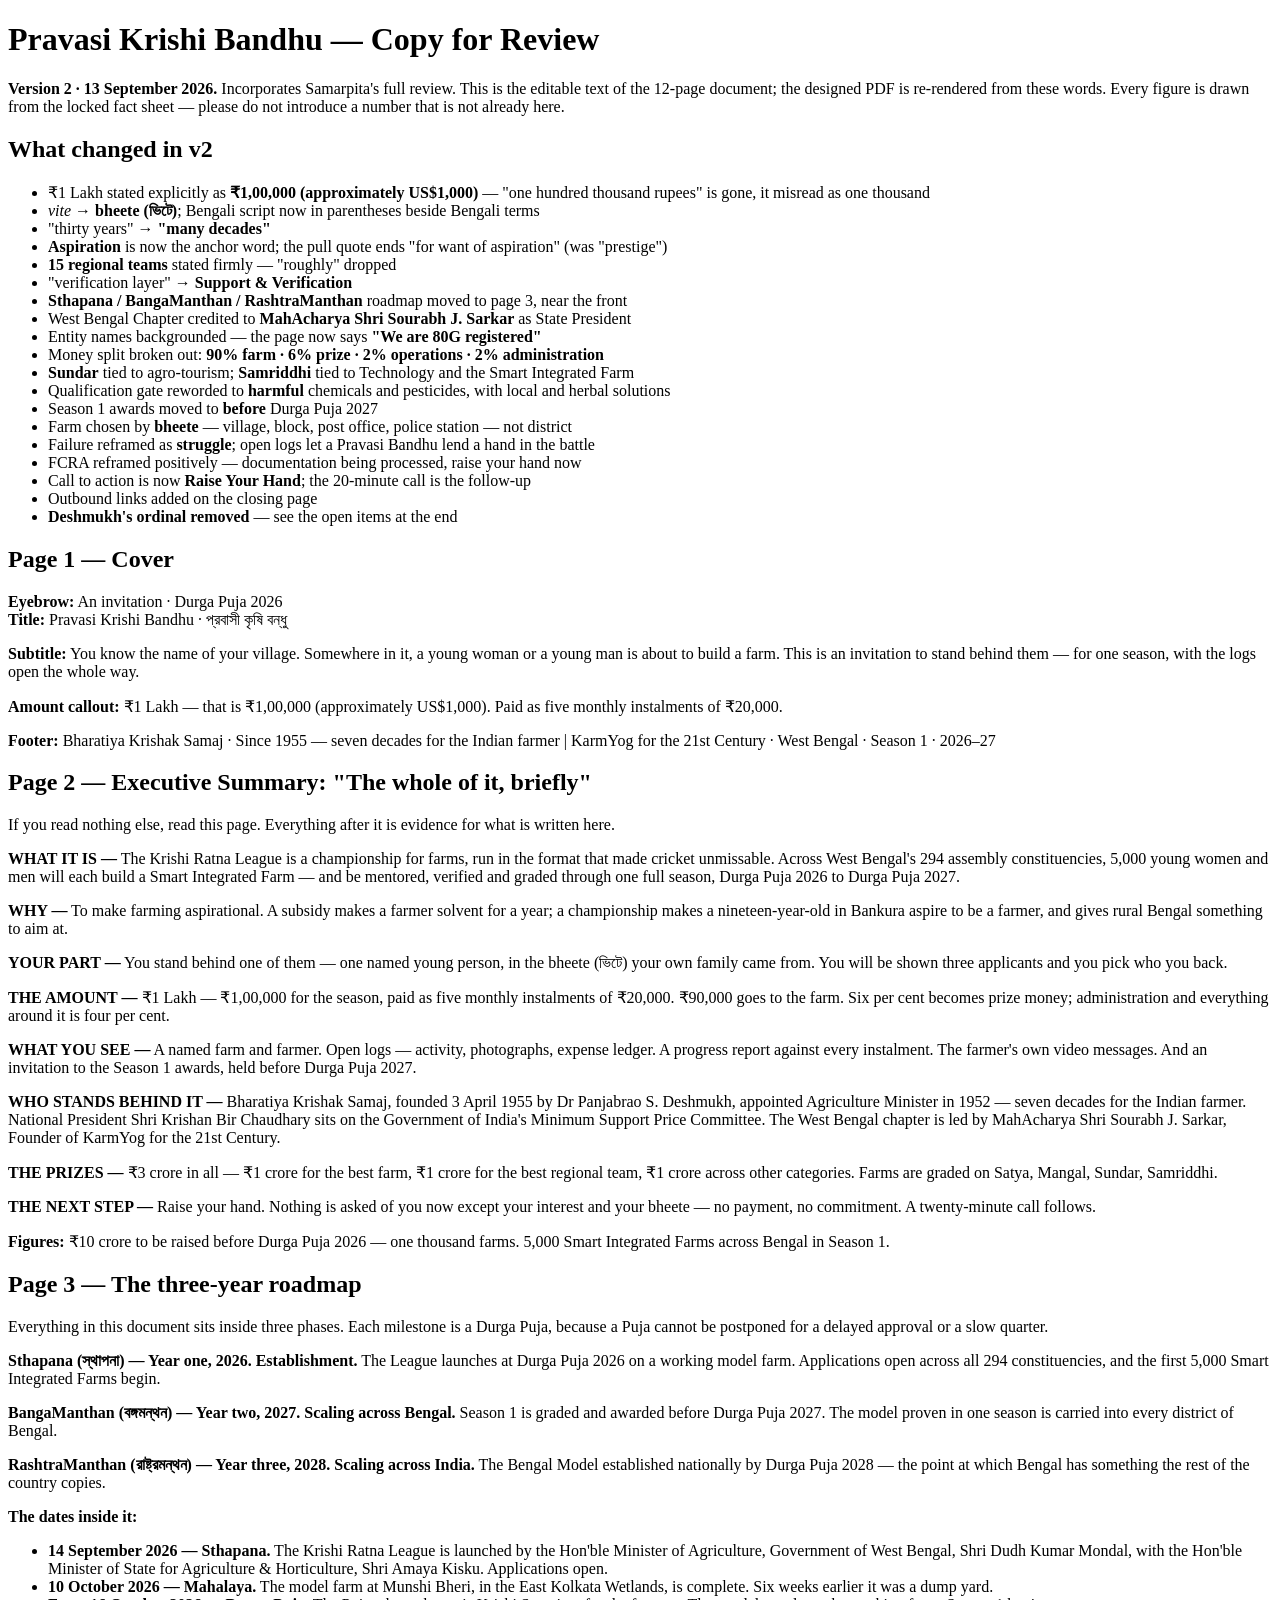
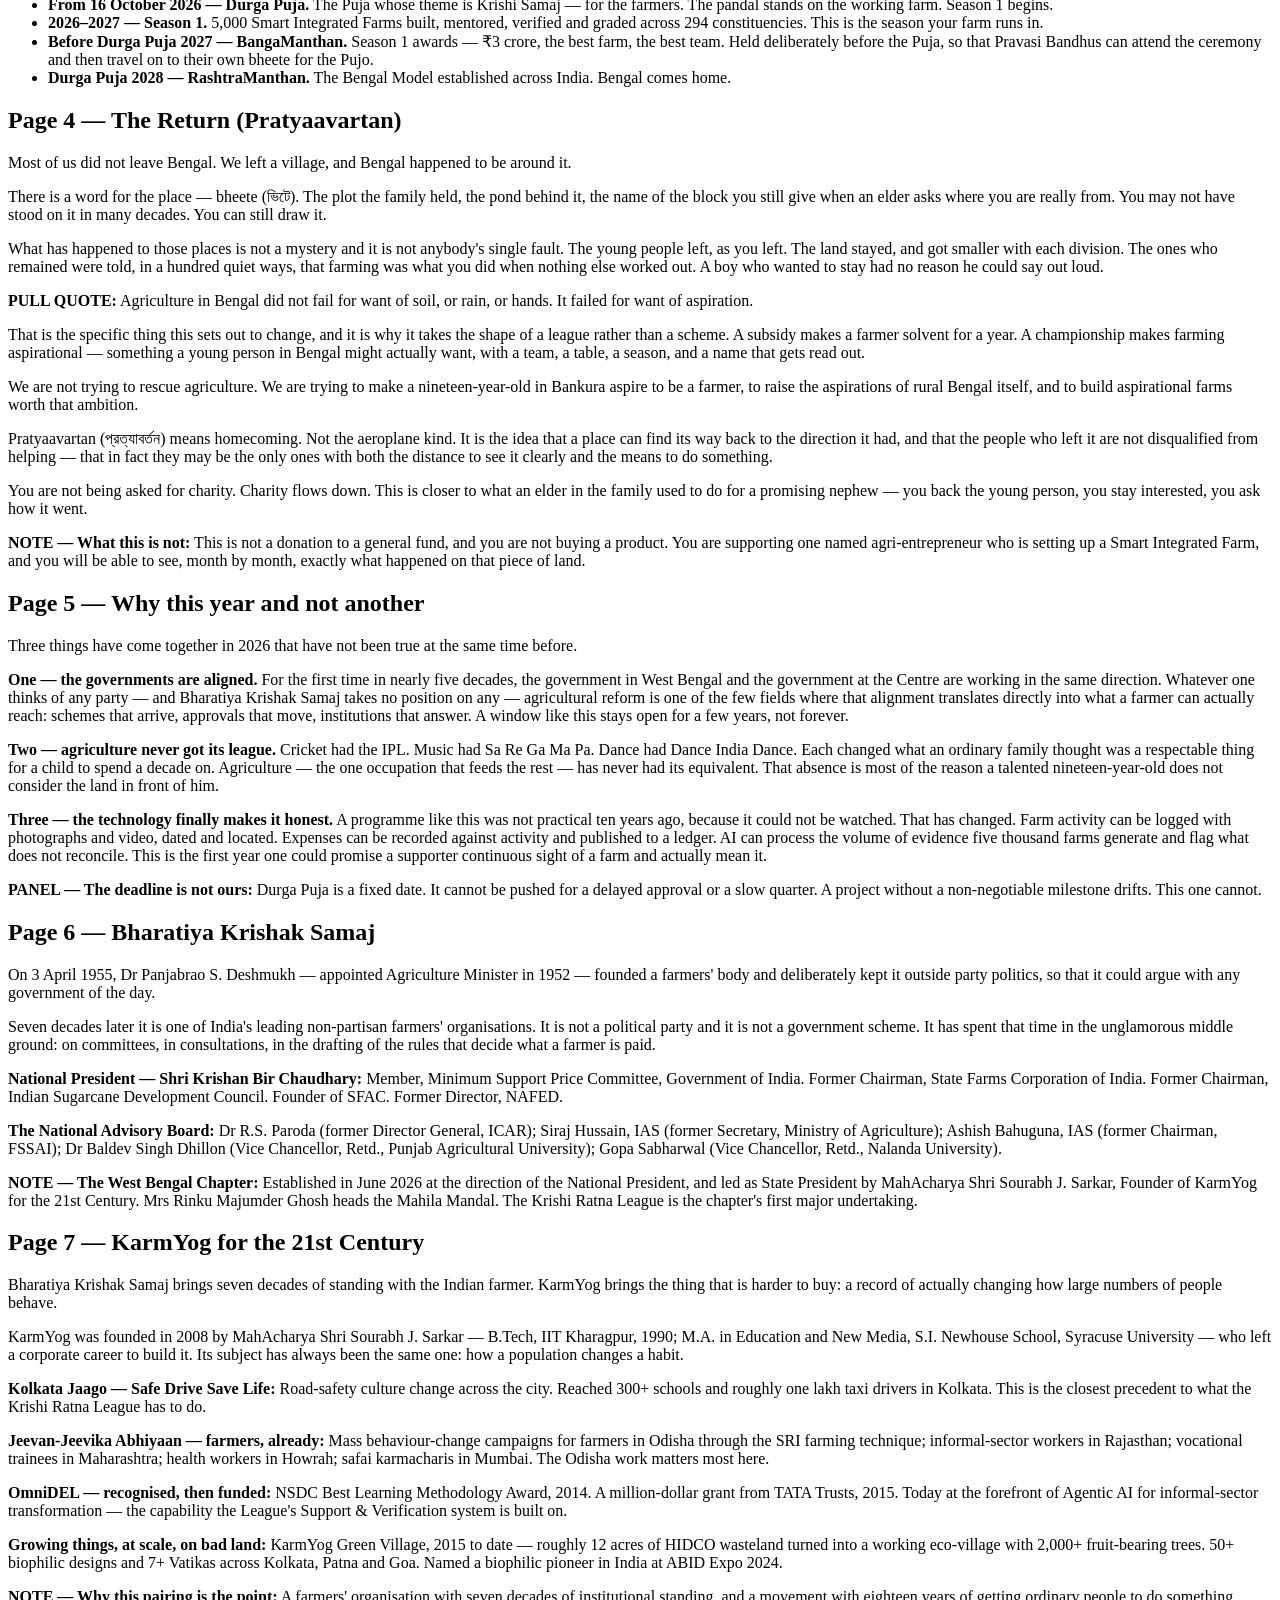
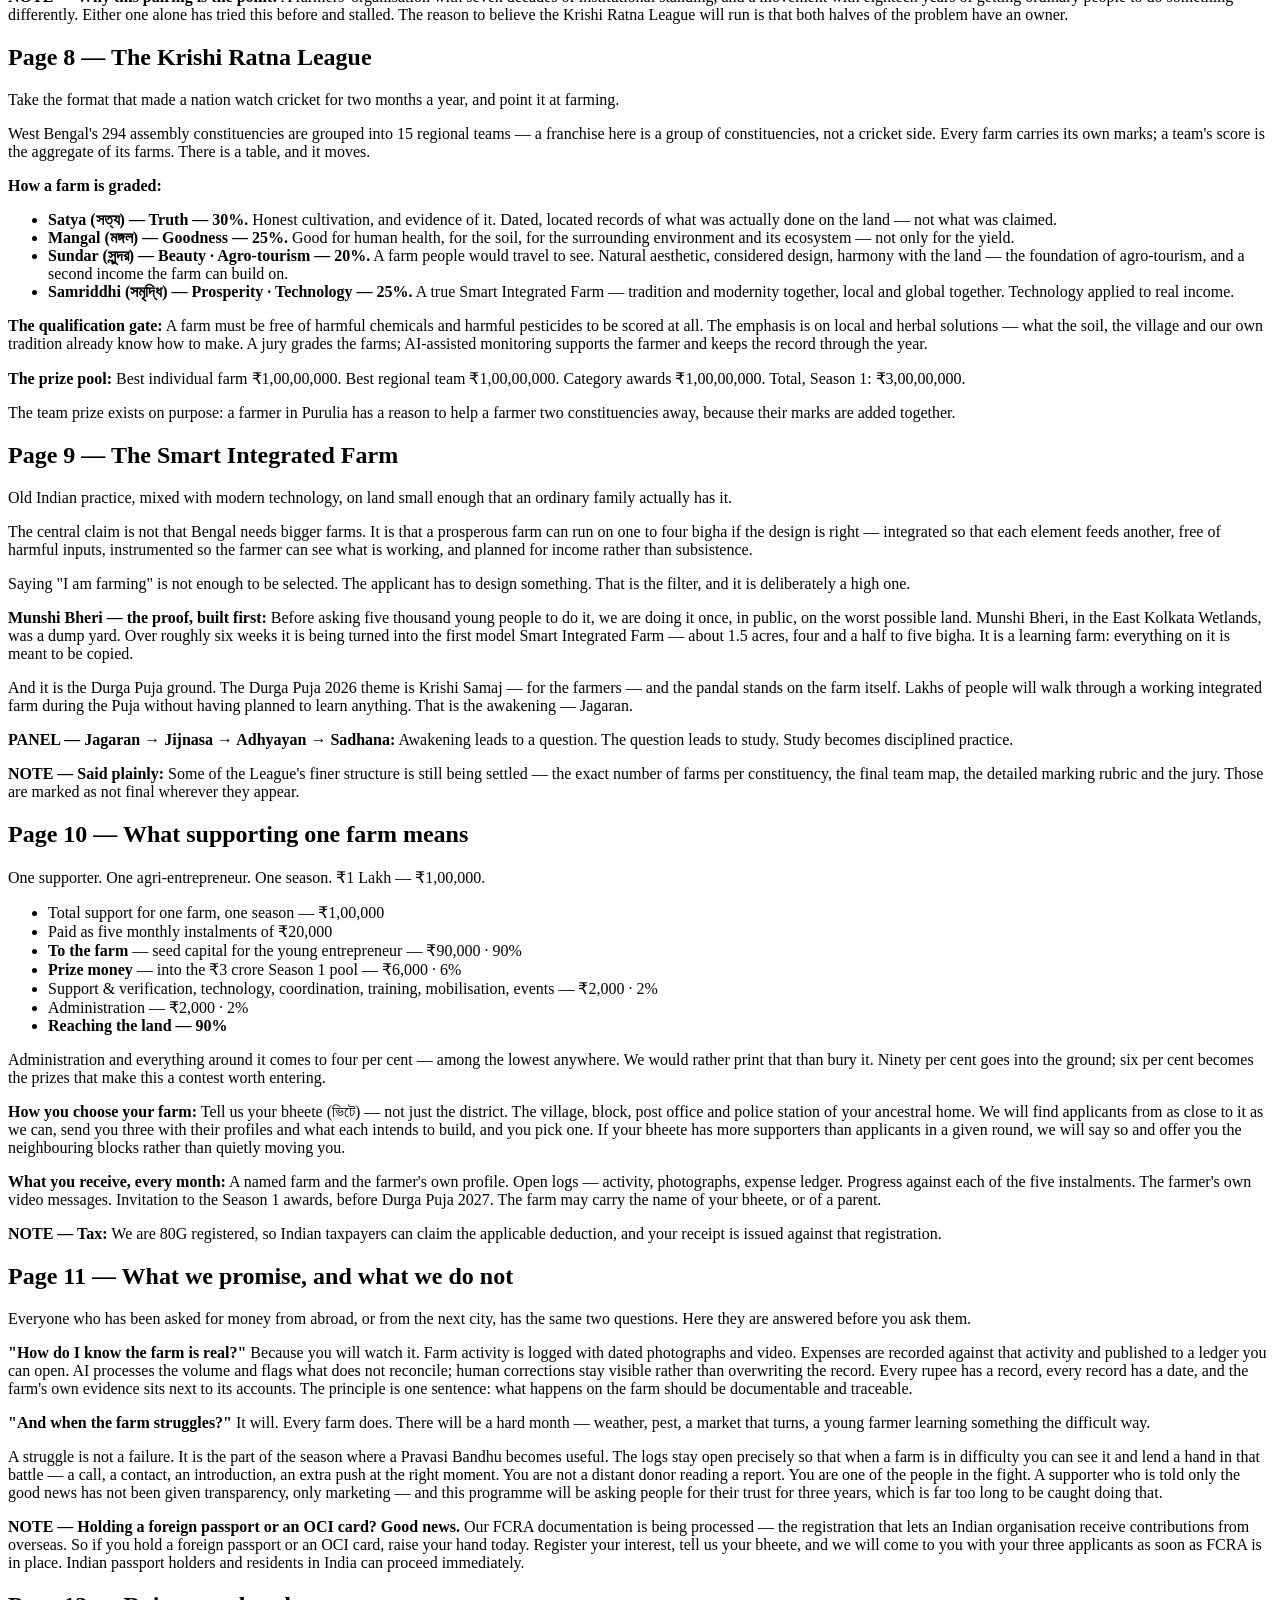
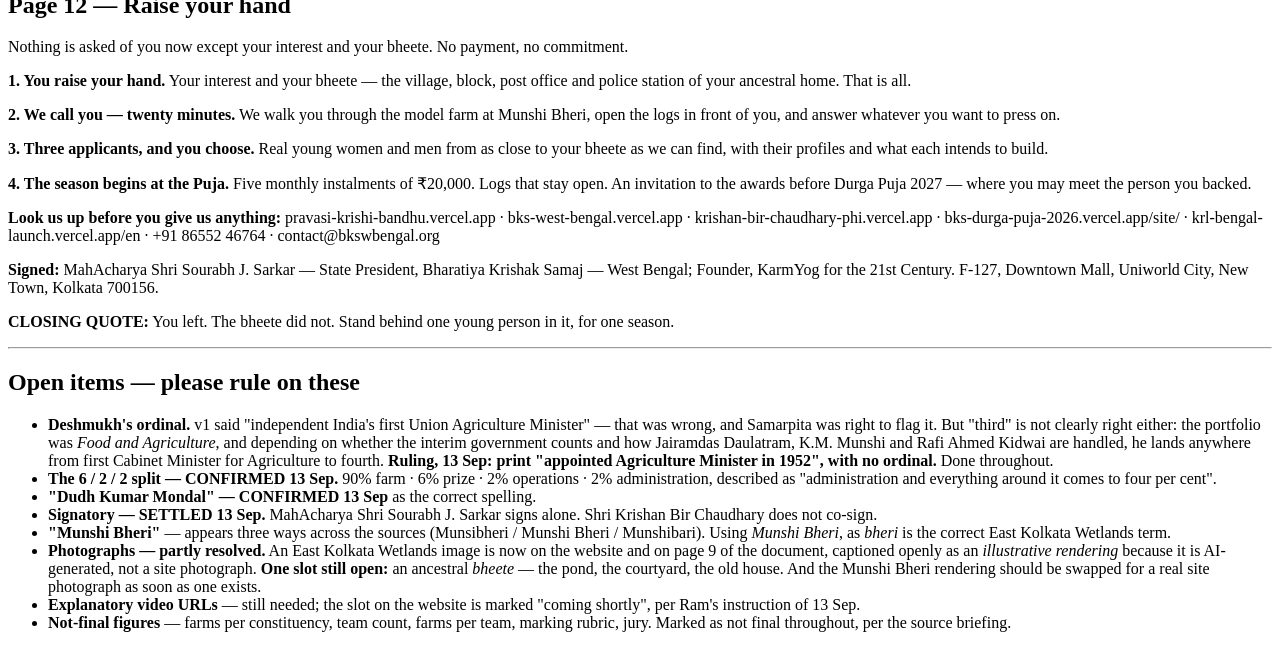
==== commit 81f495af: "Ram's 13 Sep rulings: Deshmukh wording, and an East Kolkata Wetlands image WORDING. "Union Minister " ====
--- a/copy-for-review.html
+++ b/copy-for-review.html
@@ -63,7 +63,7 @@
 ledger. A progress report against every instalment. The farmer's own video messages. And an
 invitation to the Season 1 awards, held before Durga Puja 2027.</p>
 <p><b>WHO STANDS BEHIND IT —</b> Bharatiya Krishak Samaj, founded 3 April 1955 by Dr Panjabrao S.
-Deshmukh, Union Minister for Agriculture from 1952 — seven decades for the Indian farmer. National
+Deshmukh, appointed Agriculture Minister in 1952 — seven decades for the Indian farmer. National
 President Shri Krishan Bir Chaudhary sits on the Government of India's Minimum Support Price
 Committee. The West Bengal chapter is led by MahAcharya Shri Sourabh J. Sarkar, Founder of KarmYog
 for the 21st Century.</p>
@@ -157,7 +157,7 @@
 cannot.</p>
 
 <h2>Page 6 — Bharatiya Krishak Samaj</h2>
-<p>On 3 April 1955, Dr Panjabrao S. Deshmukh — Union Minister for Agriculture from 1952 — founded a
+<p>On 3 April 1955, Dr Panjabrao S. Deshmukh — appointed Agriculture Minister in 1952 — founded a
 farmers' body and deliberately kept it outside party politics, so that it could argue with any
 government of the day.</p>
 <p>Seven decades later it is one of India's leading non-partisan farmers' organisations. It is not a
@@ -328,23 +328,22 @@
 that was wrong, and Samarpita was right to flag it. But "third" is not clearly right either: the
 portfolio was <i>Food and Agriculture</i>, and depending on whether the interim government counts
 and how Jairamdas Daulatram, K.M. Munshi and Rafi Ahmed Kidwai are handled, he lands anywhere from
-first Cabinet Minister for Agriculture to fourth. <b>All artifacts now print no ordinal</b> — just
-"Union Minister for Agriculture from 1952". Give me a citable source and I will print "third".</li>
-<li><b>The 6 / 2 / 2 split.</b> The instruction was "Prize Money (6%) as a separate row" plus
-"administrative costs at 4% (among the lowest), showing verification, tech, coordination, training,
-mobilization, and events take 2%". That does not sum as written. I have read it as: non-farm 10% =
-6% prize + 2% operations + 2% administration, so "administration and everything around it = 4%".
-<b>Please confirm — it is a money claim.</b></li>
-<li><b>"Dudh Kumar Mondal"</b> — verified from public record (sworn in 1 June 2026, MLA Mayureswar).
-The original brief said "Dutt Kumar Mondal". Confirm before print.</li>
+first Cabinet Minister for Agriculture to fourth. <b>Ruling, 13 Sep: print "appointed Agriculture
+Minister in 1952", with no ordinal.</b> Done throughout.</li>
+<li><b>The 6 / 2 / 2 split — CONFIRMED 13 Sep.</b> 90% farm · 6% prize · 2% operations ·
+2% administration, described as "administration and everything around it comes to four per cent".</li>
+<li><b>"Dudh Kumar Mondal" — CONFIRMED 13 Sep</b> as the correct spelling.</li>
+<li><b>Signatory — SETTLED 13 Sep.</b> MahAcharya Shri Sourabh J. Sarkar signs alone. Shri Krishan
+Bir Chaudhary does not co-sign.</li>
 <li><b>"Munshi Bheri"</b> — appears three ways across the sources (Munsibheri / Munshi Bheri /
 Munshibari). Using <i>Munshi Bheri</i>, as <i>bheri</i> is the correct East Kolkata Wetlands term.</li>
-<li><b>Signatory</b> — currently MahAcharya Shri Sourabh J. Sarkar alone. Add Shri Krishan Bir
-Chaudhary as co-signatory?</li>
-<li><b>Photographs</b> — still needed. Two marked slots are live on the website: an ancestral
-bheete, and the Munshi Bheri pandal rising on the working farm. Real photographs, not stock or AI.</li>
+<li><b>Photographs — partly resolved.</b> An East Kolkata Wetlands image is now on the website and
+on page 9 of the document, captioned openly as an <i>illustrative rendering</i> because it is
+AI-generated, not a site photograph. <b>One slot still open:</b> an ancestral <i>bheete</i> — the
+pond, the courtyard, the old house. And the Munshi Bheri rendering should be swapped for a real
+site photograph as soon as one exists.</li>
 <li><b>Explanatory video URLs</b> — still needed; the slot on the website is marked "coming
-shortly".</li>
+shortly", per Ram's instruction of 13 Sep.</li>
 <li><b>Not-final figures</b> — farms per constituency, team count, farms per team, marking rubric,
 jury. Marked as not final throughout, per the source briefing.</li>
 </ul>
